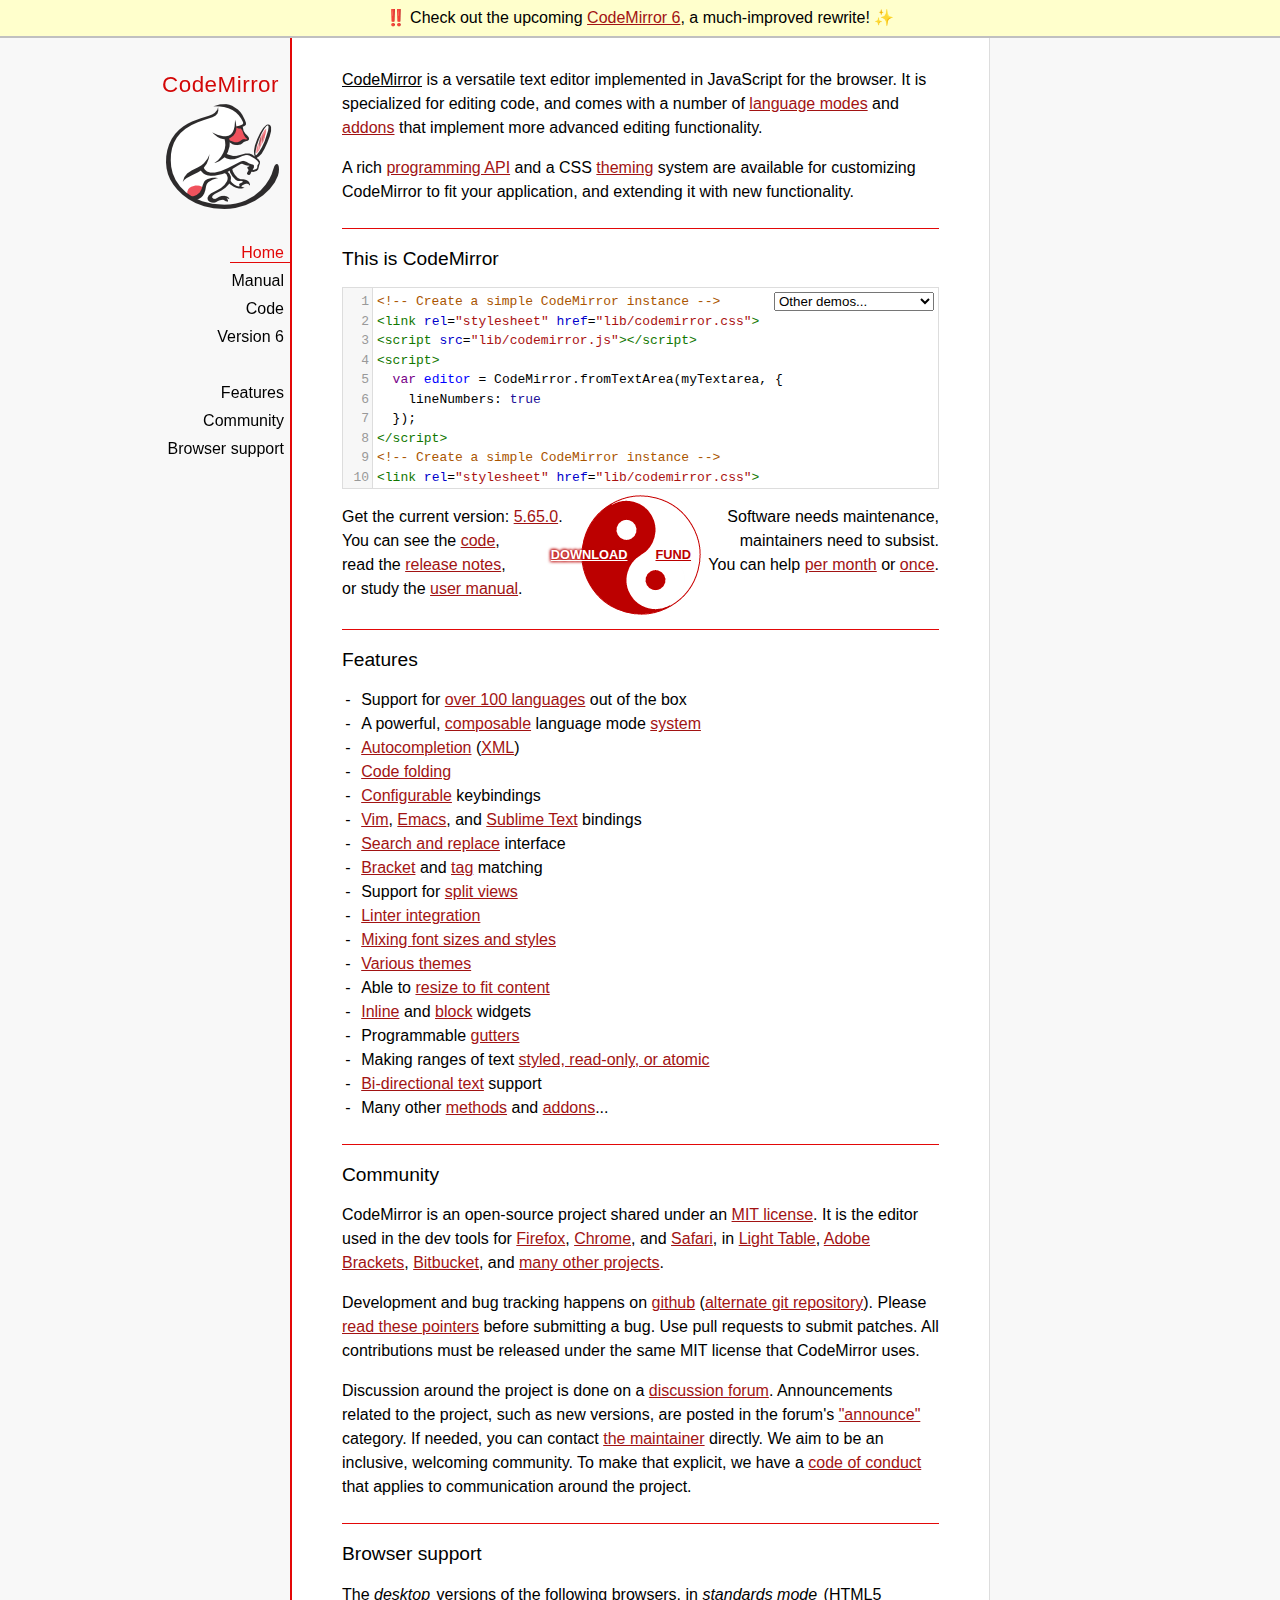
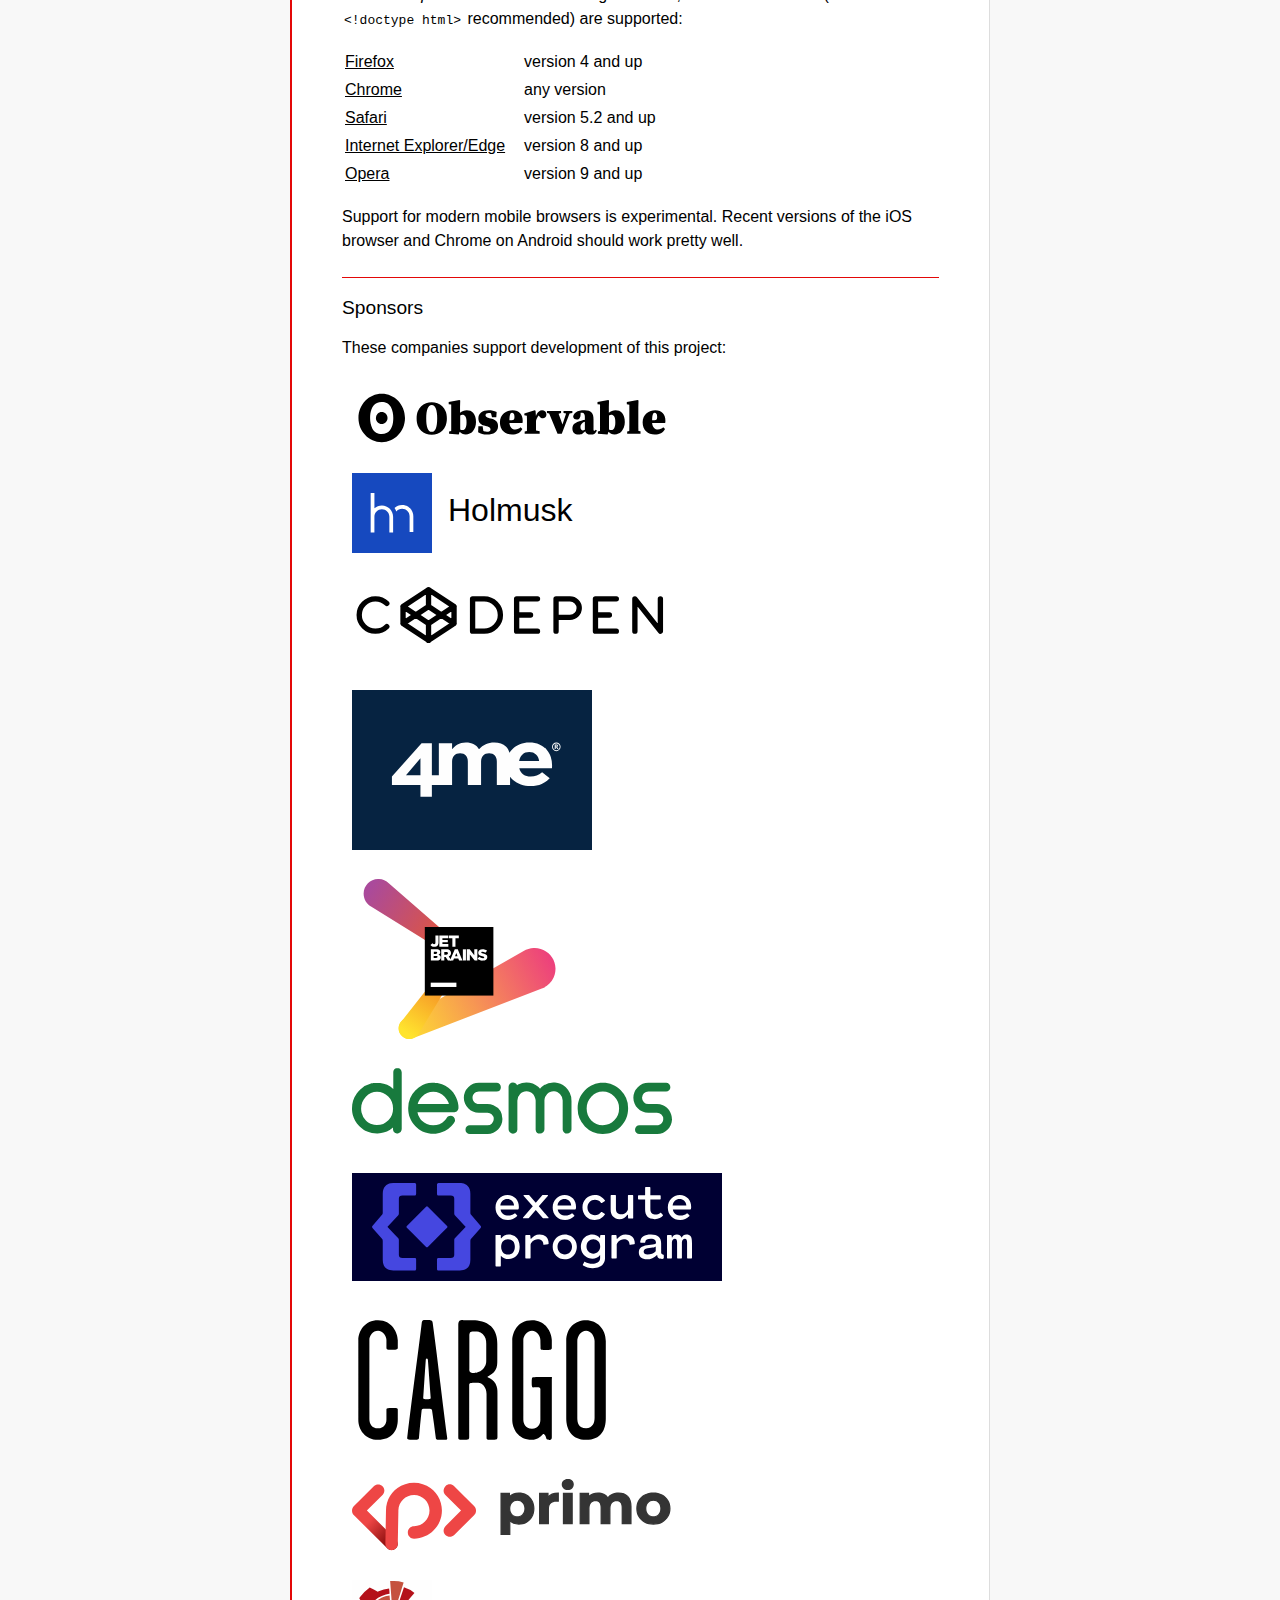
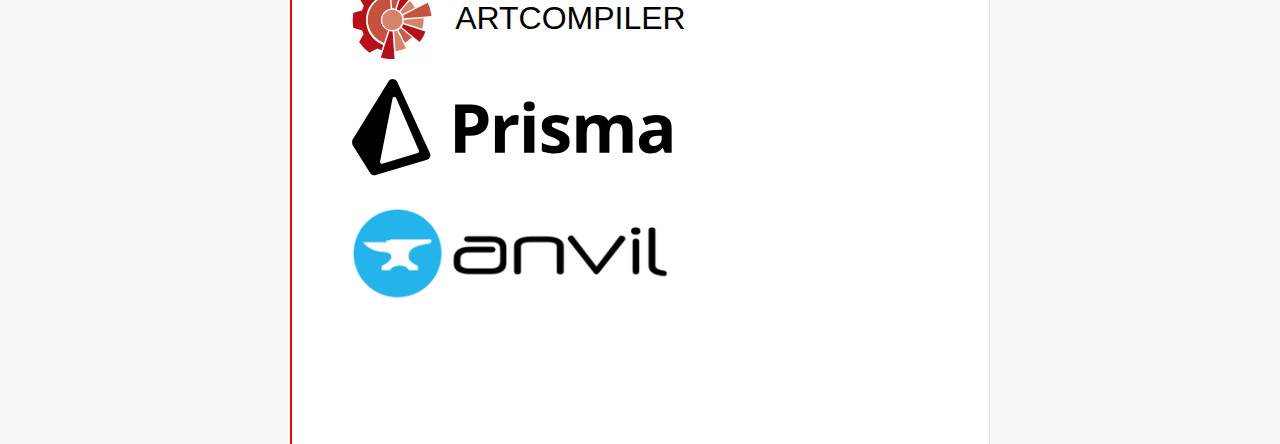
==== assets/codemirror/index.html @ 9cd4df56 "codemirro still trouble" ====
<!doctype html>

<title>CodeMirror</title>
<meta charset="utf-8"/>

<link rel=stylesheet href="lib/codemirror.css">
<link rel=stylesheet href="doc/docs.css">
<script src="lib/codemirror.js"></script>
<script src="mode/xml/xml.js"></script>
<script src="mode/javascript/javascript.js"></script>
<script src="mode/css/css.js"></script>
<script src="mode/htmlmixed/htmlmixed.js"></script>
<script src="addon/edit/matchbrackets.js"></script>

<script src="doc/activebookmark.js"></script>

<style>
  .CodeMirror { height: auto; border: 1px solid #ddd; }
  .CodeMirror-scroll { max-height: 200px; }
  .CodeMirror pre { padding-left: 7px; line-height: 1.25; }
  .banner { background: #ffc; padding: 6px; border-bottom: 2px solid silver; text-align: center }
</style>

<div class=banner>
  ‼️ Check out the upcoming <a href="https://codemirror.net/6/">CodeMirror 6</a>, a much-improved rewrite! ✨
</div>

<div id=nav>
  <a href="https://codemirror.net"><h1>CodeMirror</h1><img id=logo src="doc/logo.png"></a>

  <ul>
    <li><a class=active data-default="true" href="#description">Home</a>
    <li><a href="doc/manual.html">Manual</a>
    <li><a href="https://github.com/codemirror/codemirror">Code</a>
    <li><a href="https://codemirror.net/6/">Version 6</a>
  </ul>
  <ul>
    <li><a href="#features">Features</a>
    <li><a href="#community">Community</a>
    <li><a href="#browsersupport">Browser support</a>
  </ul>
</div>

<article>

<section id=description class=first>
  <p><strong>CodeMirror</strong> is a versatile text editor
  implemented in JavaScript for the browser. It is specialized for
  editing code, and comes with a number of <a href="mode/index.html">language modes</a> and <a href="doc/manual.html#addons">addons</a>
  that implement more advanced editing functionality.</p>

  <p>A rich <a href="doc/manual.html#api">programming API</a> and a
  CSS <a href="doc/manual.html#styling">theming</a> system are
  available for customizing CodeMirror to fit your application, and
  extending it with new functionality.</p>
</section>

<section id=demo>
  <h2>This is CodeMirror</h2>
  <form style="position: relative; margin-top: .5em;"><textarea id=demotext>
<!-- Create a simple CodeMirror instance -->
<link rel="stylesheet" href="lib/codemirror.css">
<script src="lib/codemirror.js"></script>
<script>
  var editor = CodeMirror.fromTextArea(myTextarea, {
    lineNumbers: true
  });
</script>
<!-- Create a simple CodeMirror instance -->
<link rel="stylesheet" href="lib/codemirror.css">
<script src="lib/codemirror.js"></script>
<script>
  var editor = CodeMirror.fromTextArea(myTextarea, {
    lineNumbers: true
  });
</script>
<!-- Create a simple CodeMirror instance -->
<link rel="stylesheet" href="lib/codemirror.css">
<script src="lib/codemirror.js"></script>
<script>
  var editor = CodeMirror.fromTextArea(myTextarea, {
    lineNumbers: true
  });
</script>
<!-- Create a simple CodeMirror instance -->
<link rel="stylesheet" href="lib/codemirror.css">
<script src="lib/codemirror.js"></script>
<script>
  var editor = CodeMirror.fromTextArea(myTextarea, {
    lineNumbers: true
  });
</script>
<!-- Create a simple CodeMirror instance -->
<link rel="stylesheet" href="lib/codemirror.css">
<script src="lib/codemirror.js"></script>
<script>
  var editor = CodeMirror.fromTextArea(myTextarea, {
    lineNumbers: true
  });
</script>
<!-- Create a simple CodeMirror instance -->
<link rel="stylesheet" href="lib/codemirror.css">
<script src="lib/codemirror.js"></script>
<script>
  var editor = CodeMirror.fromTextArea(myTextarea, {
    lineNumbers: true
  });
</script>
<!-- Create a simple CodeMirror instance -->
<link rel="stylesheet" href="lib/codemirror.css">
<script src="lib/codemirror.js"></script>
<script>
  var editor = CodeMirror.fromTextArea(myTextarea, {
    lineNumbers: true
  });
</script>
<!-- Create a simple CodeMirror instance -->
<link rel="stylesheet" href="lib/codemirror.css">
<script src="lib/codemirror.js"></script>
<script>
  var editor = CodeMirror.fromTextArea(myTextarea, {
    lineNumbers: true
  });
</script>
</textarea>
  <select id="demolist" onchange="document.location = this.options[this.selectedIndex].value;">
    <option value="#">Other demos...</option>
    <option value="demo/complete.html">Autocompletion</option>
    <option value="demo/folding.html">Code folding</option>
    <option value="demo/theme.html">Themes</option>
    <option value="mode/htmlmixed/index.html">Mixed language modes</option>
    <option value="demo/bidi.html">Bi-directional text</option>
    <option value="demo/variableheight.html">Variable font sizes</option>
    <option value="demo/search.html">Search interface</option>
    <option value="demo/vim.html">Vim bindings</option>
    <option value="demo/emacs.html">Emacs bindings</option>
    <option value="demo/sublime.html">Sublime Text bindings</option>
    <option value="demo/tern.html">Tern integration</option>
    <option value="demo/merge.html">Merge/diff interface</option>
    <option value="demo/fullscreen.html">Full-screen editor</option>
    <option value="demo/simplescrollbars.html">Custom scrollbars</option>
  </select></form>
  <script>
    var editor = CodeMirror.fromTextArea(document.getElementById("demotext"), {
      lineNumbers: true,
      mode: "text/html",
      matchBrackets: true
    });
  </script>

  <div class=actions>
    <div class=actionspicture>
      <img src="doc/yinyang.png" class=yinyang>
      <div class="actionlink download">
        <a href="https://codemirror.net/codemirror.zip">DOWNLOAD</a>
      </div>
      <div class="actionlink fund">
        <a href="https://marijnhaverbeke.nl/fund/">FUND</a>
      </div>
    </div>
    <div class=actionsleft>
      Get the current version: <a href="https://codemirror.net/codemirror.zip">5.65.0</a>.<br>
      You can see the <a href="https://github.com/codemirror/codemirror" title="GitHub repository">code</a>,<br>
      read the <a href="doc/releases.html">release notes</a>,<br>
      or study the <a href="doc/manual.html">user manual</a>.
    </div>
    <div class=actionsright>
      Software needs maintenance,<br>
      maintainers need to subsist.<br>
      You can help <a href="https://marijnhaverbeke.nl/fund/" title="Set up a monthly contribution">per month</a> or
      <a title="Donate with PayPal" href="https://www.paypal.me/marijnhaverbeke">once</a>.
    </div>
  </div>

</section>

<section id=features>
  <h2>Features</h2>
  <ul>
    <li>Support for <a href="mode/index.html">over 100 languages</a> out of the box
    <li>A powerful, <a href="mode/htmlmixed/index.html">composable</a> language mode <a href="doc/manual.html#modeapi">system</a>
    <li><a href="doc/manual.html#addon_show-hint">Autocompletion</a> (<a href="demo/xmlcomplete.html">XML</a>)
    <li><a href="doc/manual.html#addon_foldcode">Code folding</a>
    <li><a href="doc/manual.html#option_extraKeys">Configurable</a> keybindings
    <li><a href="demo/vim.html">Vim</a>, <a href="demo/emacs.html">Emacs</a>, and <a href="demo/sublime.html">Sublime Text</a> bindings
    <li><a href="doc/manual.html#addon_search">Search and replace</a> interface
    <li><a href="doc/manual.html#addon_matchbrackets">Bracket</a> and <a href="doc/manual.html#addon_matchtags">tag</a> matching
    <li>Support for <a href="demo/buffers.html">split views</a>
    <li><a href="doc/manual.html#addon_lint">Linter integration</a>
    <li><a href="demo/variableheight.html">Mixing font sizes and styles</a>
    <li><a href="demo/theme.html">Various themes</a>
    <li>Able to <a href="demo/resize.html">resize to fit content</a>
    <li><a href="doc/manual.html#mark_replacedWith">Inline</a> and <a href="doc/manual.html#addLineWidget">block</a> widgets
    <li>Programmable <a href="demo/marker.html">gutters</a>
    <li>Making ranges of text <a href="doc/manual.html#markText">styled, read-only, or atomic</a>
    <li><a href="demo/bidi.html">Bi-directional text</a> support
    <li>Many other <a href="doc/manual.html#api">methods</a> and <a href="doc/manual.html#addons">addons</a>...
  </ul>
</section>

<section id=community>
  <h2>Community</h2>

  <p>CodeMirror is an open-source project shared under
  an <a href="LICENSE">MIT license</a>. It is the editor used in the
  dev tools for
  <a href="https://hacks.mozilla.org/2013/11/firefox-developer-tools-episode-27-edit-as-html-codemirror-more/">Firefox</a>,
  <a href="https://developers.google.com/chrome-developer-tools/">Chrome</a>,
  and <a href="https://developer.apple.com/safari/tools/">Safari</a>, in <a href="http://www.lighttable.com/">Light
  Table</a>, <a href="http://brackets.io/">Adobe
  Brackets</a>, <a href="http://blog.bitbucket.org/2013/05/14/edit-your-code-in-the-cloud-with-bitbucket/">Bitbucket</a>,
  and <a href="doc/realworld.html">many other projects</a>.</p>

  <p>Development and bug tracking happens
  on <a href="https://github.com/codemirror/CodeMirror/">github</a>
  (<a href="http://marijnhaverbeke.nl/git/codemirror">alternate git
  repository</a>).
  Please <a href="https://codemirror.net/doc/reporting.html">read these
  pointers</a> before submitting a bug. Use pull requests to submit
  patches. All contributions must be released under the same MIT
  license that CodeMirror uses.</p>

  <p>Discussion around the project is done on
  a <a href="https://discuss.codemirror.net">discussion forum</a>.
  Announcements related to the project, such as new versions, are
  posted in the
  forum's <a href="https://discuss.codemirror.net/c/announce">"announce"</a>
  category. If needed, you can
  contact <a href="mailto:marijnh@gmail.com">the maintainer</a>
  directly. We aim to be an inclusive, welcoming community. To make
  that explicit, we have
  a <a href="http://contributor-covenant.org/version/1/1/0/">code of
  conduct</a> that applies to communication around the project.</p>
</section>

<section id=browsersupport>
  <h2>Browser support</h2>
  <p>The <em>desktop</em> versions of the following browsers,
  in <em>standards mode</em> (HTML5 <code>&lt;!doctype html></code>
  recommended) are supported:</p>
  <table style="margin-bottom: 1em">
    <tr><th>Firefox</th><td>version 4 and up</td></tr>
    <tr><th>Chrome</th><td>any version</td></tr>
    <tr><th>Safari</th><td>version 5.2 and up</td></tr>
    <tr><th style="padding-right: 1em;">Internet Explorer/Edge</th><td>version 8 and up</td></tr>
    <tr><th>Opera</th><td>version 9 and up</td></tr>
  </table>
  <p>Support for modern mobile browsers is experimental. Recent
  versions of the iOS browser and Chrome on Android should work
  pretty well.</p>
</section>

<section id=sponsors>
  <style>
    ul.sponsor-list { padding-left: 10px; font-size: 200%; }
    ul.sponsor-list a { color: black; text-decoration: none }
    ul.sponsor-list li { list-style: none; margin-bottom: 16px }
    ul.sponsor-list img { max-width: 80%; max-height: 160px; width: 320px }
    ul.sponsor-list img.captioned { vertical-align: middle; width: 80px; max-width: 40%; height: auto; margin-right: 16px }
  </style>

  <h2>Sponsors</h2>
  <p>These companies support development of this project:</p>
  <ul class=sponsor-list>
    <li><a href="http://observablehq.com/"><img alt="Observable" src='doc/logos/observable.svg' loading=lazy></a></li>
    <li><a href="https://holmusk.com"><img class=captioned alt="" src='doc/logos/holmusk.svg' loading=lazy>Holmusk</a></li>
    <li><a href="https://codepen.io/"><img style="margin: 16px 0" src='doc/logos/codepen.svg' loading=lazy alt="CodePen"></a></li>
    <li><a href="https://4me.com"><img style="width: auto" src='doc/logos/4me.svg' loading=lazy alt="4me"></a></li>
    <li><a href="https://www.jetbrains.com/"><img src="doc/logos/jetbrains.svg" loading=lazy alt="JetBrains"></a>
    <li><a href="https://www.desmos.com/"><img src='doc/logos/desmos.svg' loading=lazy alt=desmos></a></li>
    <li><a href="https://www.executeprogram.com"><img style="background: #003; margin: 10px 0; padding: 10px 30px 10px 20px" src='doc/logos/executeprogram.svg' loading=lazy alt="Execute Program"></a></li>
    <li><a href="https://cargo.site"><img alt=Cargo style="max-height: 120px" src='doc/logos/cargo.svg' loading=lazy></a></li>
    <li><a href="https://primo.af"><img alt=primo src='doc/logos/primo.svg' loading=lazy></a></li>
    <li><a href="https://www.artcompiler.com"><img class=captioned alt="" src='doc/logos/artcompiler.svg' loading=lazy> ARTCOMPILER</a></li>
    <li><a href="https://www.prisma.io"><img alt="Prisma" src='doc/logos/prisma.svg' loading=lazy></a>
    <li><a href="https://anvil.works/"><img alt="Anvil" src='doc/logos/anvil.png' loading=lazy></a>
  </ul>
</section>

</article>
---- assets/codemirror/lib/codemirror.css ----
/* BASICS */

.CodeMirror {
  /* Set height, width, borders, and global font properties here */
  font-family: monospace;
  height: 300px;
  color: black;
  direction: ltr;
}

/* PADDING */

.CodeMirror-lines {
  padding: 4px 0; /* Vertical padding around content */
}
.CodeMirror pre.CodeMirror-line,
.CodeMirror pre.CodeMirror-line-like {
  padding: 0 4px; /* Horizontal padding of content */
}

.CodeMirror-scrollbar-filler, .CodeMirror-gutter-filler {
  background-color: white; /* The little square between H and V scrollbars */
}

/* GUTTER */

.CodeMirror-gutters {
  border-right: 1px solid #ddd;
  background-color: #f7f7f7;
  white-space: nowrap;
}
.CodeMirror-linenumbers {}
.CodeMirror-linenumber {
  padding: 0 3px 0 5px;
  min-width: 20px;
  text-align: right;
  color: #999;
  white-space: nowrap;
}

.CodeMirror-guttermarker { color: black; }
.CodeMirror-guttermarker-subtle { color: #999; }

/* CURSOR */

.CodeMirror-cursor {
  border-left: 1px solid black;
  border-right: none;
  width: 0;
}
/* Shown when moving in bi-directional text */
.CodeMirror div.CodeMirror-secondarycursor {
  border-left: 1px solid silver;
}
.cm-fat-cursor .CodeMirror-cursor {
  width: auto;
  border: 0 !important;
  background: #7e7;
}
.cm-fat-cursor div.CodeMirror-cursors {
  z-index: 1;
}
.cm-fat-cursor .CodeMirror-line::selection,
.cm-fat-cursor .CodeMirror-line > span::selection, 
.cm-fat-cursor .CodeMirror-line > span > span::selection { background: transparent; }
.cm-fat-cursor .CodeMirror-line::-moz-selection,
.cm-fat-cursor .CodeMirror-line > span::-moz-selection,
.cm-fat-cursor .CodeMirror-line > span > span::-moz-selection { background: transparent; }
.cm-fat-cursor { caret-color: transparent; }
@-moz-keyframes blink {
  0% {}
  50% { background-color: transparent; }
  100% {}
}
@-webkit-keyframes blink {
  0% {}
  50% { background-color: transparent; }
  100% {}
}
@keyframes blink {
  0% {}
  50% { background-color: transparent; }
  100% {}
}

/* Can style cursor different in overwrite (non-insert) mode */
.CodeMirror-overwrite .CodeMirror-cursor {}

.cm-tab { display: inline-block; text-decoration: inherit; }

.CodeMirror-rulers {
  position: absolute;
  left: 0; right: 0; top: -50px; bottom: 0;
  overflow: hidden;
}
.CodeMirror-ruler {
  border-left: 1px solid #ccc;
  top: 0; bottom: 0;
  position: absolute;
}

/* DEFAULT THEME */

.cm-s-default .cm-header {color: blue;}
.cm-s-default .cm-quote {color: #090;}
.cm-negative {color: #d44;}
.cm-positive {color: #292;}
.cm-header, .cm-strong {font-weight: bold;}
.cm-em {font-style: italic;}
.cm-link {text-decoration: underline;}
.cm-strikethrough {text-decoration: line-through;}

.cm-s-default .cm-keyword {color: #708;}
.cm-s-default .cm-atom {color: #219;}
.cm-s-default .cm-number {color: #164;}
.cm-s-default .cm-def {color: #00f;}
.cm-s-default .cm-variable,
.cm-s-default .cm-punctuation,
.cm-s-default .cm-property,
.cm-s-default .cm-operator {}
.cm-s-default .cm-variable-2 {color: #05a;}
.cm-s-default .cm-variable-3, .cm-s-default .cm-type {color: #085;}
.cm-s-default .cm-comment {color: #a50;}
.cm-s-default .cm-string {color: #a11;}
.cm-s-default .cm-string-2 {color: #f50;}
.cm-s-default .cm-meta {color: #555;}
.cm-s-default .cm-qualifier {color: #555;}
.cm-s-default .cm-builtin {color: #30a;}
.cm-s-default .cm-bracket {color: #997;}
.cm-s-default .cm-tag {color: #170;}
.cm-s-default .cm-attribute {color: #00c;}
.cm-s-default .cm-hr {color: #999;}
.cm-s-default .cm-link {color: #00c;}

.cm-s-default .cm-error {color: #f00;}
.cm-invalidchar {color: #f00;}

.CodeMirror-composing { border-bottom: 2px solid; }

/* Default styles for common addons */

div.CodeMirror span.CodeMirror-matchingbracket {color: #0b0;}
div.CodeMirror span.CodeMirror-nonmatchingbracket {color: #a22;}
.CodeMirror-matchingtag { background: rgba(255, 150, 0, .3); }
.CodeMirror-activeline-background {background: #e8f2ff;}

/* STOP */

/* The rest of this file contains styles related to the mechanics of
   the editor. You probably shouldn't touch them. */

.CodeMirror {
  position: relative;
  overflow: hidden;
  background: white;
}

.CodeMirror-scroll {
  overflow: scroll !important; /* Things will break if this is overridden */
  /* 50px is the magic margin used to hide the element's real scrollbars */
  /* See overflow: hidden in .CodeMirror */
  margin-bottom: -50px; margin-right: -50px;
  padding-bottom: 50px;
  height: 100%;
  outline: none; /* Prevent dragging from highlighting the element */
  position: relative;
}
.CodeMirror-sizer {
  position: relative;
  border-right: 50px solid transparent;
}

/* The fake, visible scrollbars. Used to force redraw during scrolling
   before actual scrolling happens, thus preventing shaking and
   flickering artifacts. */
.CodeMirror-vscrollbar, .CodeMirror-hscrollbar, .CodeMirror-scrollbar-filler, .CodeMirror-gutter-filler {
  position: absolute;
  z-index: 6;
  display: none;
  outline: none;
}
.CodeMirror-vscrollbar {
  right: 0; top: 0;
  overflow-x: hidden;
  overflow-y: scroll;
}
.CodeMirror-hscrollbar {
  bottom: 0; left: 0;
  overflow-y: hidden;
  overflow-x: scroll;
}
.CodeMirror-scrollbar-filler {
  right: 0; bottom: 0;
}
.CodeMirror-gutter-filler {
  left: 0; bottom: 0;
}

.CodeMirror-gutters {
  position: absolute; left: 0; top: 0;
  min-height: 100%;
  z-index: 3;
}
.CodeMirror-gutter {
  white-space: normal;
  height: 100%;
  display: inline-block;
  vertical-align: top;
  margin-bottom: -50px;
}
.CodeMirror-gutter-wrapper {
  position: absolute;
  z-index: 4;
  background: none !important;
  border: none !important;
}
.CodeMirror-gutter-background {
  position: absolute;
  top: 0; bottom: 0;
  z-index: 4;
}
.CodeMirror-gutter-elt {
  position: absolute;
  cursor: default;
  z-index: 4;
}
.CodeMirror-gutter-wrapper ::selection { background-color: transparent }
.CodeMirror-gutter-wrapper ::-moz-selection { background-color: transparent }

.CodeMirror-lines {
  cursor: text;
  min-height: 1px; /* prevents collapsing before first draw */
}
.CodeMirror pre.CodeMirror-line,
.CodeMirror pre.CodeMirror-line-like {
  /* Reset some styles that the rest of the page might have set */
  -moz-border-radius: 0; -webkit-border-radius: 0; border-radius: 0;
  border-width: 0;
  background: transparent;
  font-family: inherit;
  font-size: inherit;
  margin: 0;
  white-space: pre;
  word-wrap: normal;
  line-height: inherit;
  color: inherit;
  z-index: 2;
  position: relative;
  overflow: visible;
  -webkit-tap-highlight-color: transparent;
  -webkit-font-variant-ligatures: contextual;
  font-variant-ligatures: contextual;
}
.CodeMirror-wrap pre.CodeMirror-line,
.CodeMirror-wrap pre.CodeMirror-line-like {
  word-wrap: break-word;
  white-space: pre-wrap;
  word-break: normal;
}

.CodeMirror-linebackground {
  position: absolute;
  left: 0; right: 0; top: 0; bottom: 0;
  z-index: 0;
}

.CodeMirror-linewidget {
  position: relative;
  z-index: 2;
  padding: 0.1px; /* Force widget margins to stay inside of the container */
}

.CodeMirror-widget {}

.CodeMirror-rtl pre { direction: rtl; }

.CodeMirror-code {
  outline: none;
}

/* Force content-box sizing for the elements where we expect it */
.CodeMirror-scroll,
.CodeMirror-sizer,
.CodeMirror-gutter,
.CodeMirror-gutters,
.CodeMirror-linenumber {
  -moz-box-sizing: content-box;
  box-sizing: content-box;
}

.CodeMirror-measure {
  position: absolute;
  width: 100%;
  height: 0;
  overflow: hidden;
  visibility: hidden;
}

.CodeMirror-cursor {
  position: absolute;
  pointer-events: none;
}
.CodeMirror-measure pre { position: static; }

div.CodeMirror-cursors {
  visibility: hidden;
  position: relative;
  z-index: 3;
}
div.CodeMirror-dragcursors {
  visibility: visible;
}

.CodeMirror-focused div.CodeMirror-cursors {
  visibility: visible;
}

.CodeMirror-selected { background: #d9d9d9; }
.CodeMirror-focused .CodeMirror-selected { background: #d7d4f0; }
.CodeMirror-crosshair { cursor: crosshair; }
.CodeMirror-line::selection, .CodeMirror-line > span::selection, .CodeMirror-line > span > span::selection { background: #d7d4f0; }
.CodeMirror-line::-moz-selection, .CodeMirror-line > span::-moz-selection, .CodeMirror-line > span > span::-moz-selection { background: #d7d4f0; }

.cm-searching {
  background-color: #ffa;
  background-color: rgba(255, 255, 0, .4);
}

/* Used to force a border model for a node */
.cm-force-border { padding-right: .1px; }

@media print {
  /* Hide the cursor when printing */
  .CodeMirror div.CodeMirror-cursors {
    visibility: hidden;
  }
}

/* See issue #2901 */
.cm-tab-wrap-hack:after { content: ''; }

/* Help users use markselection to safely style text background */
span.CodeMirror-selectedtext { background: none; }
---- assets/codemirror/doc/docs.css ----
@font-face {
  font-family: 'Source Sans Pro';
  font-style: normal;
  font-weight: 400;
  src: local('Source Sans Pro'), local('SourceSansPro-Regular'), url(//themes.googleusercontent.com/static/fonts/sourcesanspro/v5/ODelI1aHBYDBqgeIAH2zlBM0YzuT7MdOe03otPbuUS0.woff) format('woff');
}

body, html { margin: 0; padding: 0; height: 100%; }
section, article { display: block; padding: 0; }

body {
  background: #f8f8f8;
  font-family: 'Source Sans Pro', Helvetica, Arial, sans-serif;
  line-height: 1.5;
}

p { margin-top: 0; }

h2, h3, h1 {
  font-weight: normal;
  margin-bottom: .7em;
}
h1 { font-size: 140%; }
h2 { font-size: 120%; }
h3 { font-size: 110%; }
article > h2:first-child, section:first-child > h2 { margin-top: 0; }

#nav h1 {
  margin-right: 12px;
  margin-top: 0;
  margin-bottom: 2px;
  color: #d30707;
  letter-spacing: .5px;
}

a, a:visited, a:link, .quasilink {
  color: #A21313;
}

em {
  padding-right: 2px;
}

.quasilink {
  cursor: pointer;
}

article {
  max-width: 700px;
  margin: 0 0 0 160px;
  border-left: 2px solid #E30808;
  border-right: 1px solid #ddd;
  padding: 30px 50px 100px 50px;
  background: white;
  z-index: 2;
  position: relative;
  min-height: 100%;
  box-sizing: border-box;
  -moz-box-sizing: border-box;
}

#nav {
  position: fixed;
  padding-top: 30px;
  max-height: 100%;
  box-sizing: -moz-border-box;
  box-sizing: border-box;
  overflow-y: auto;
  left: 0; right: none;
  width: 160px;
  text-align: right;
  z-index: 1;
}

@media screen and (min-width: 1000px) {
  article {
    margin: 0 auto;
  }
  #nav {
    right: 50%;
    width: auto;
    border-right: 349px solid transparent;
  }
}

#nav ul {
  display: block;
  margin: 0; padding: 0;
  margin-bottom: 32px;
}

#nav a {
  text-decoration: none;
}

#nav li {
  display: block;
  margin-bottom: 4px;
}

#nav li ul {
  font-size: 80%;
  margin-bottom: 0;
  display: none;
}

#nav li.active ul {
  display: block;
}

#nav li li a {
  padding-right: 20px;
  display: inline-block;
}

#nav ul a {
  color: black;
  padding: 0 7px 1px 11px;
}

#nav ul a.active, #nav ul a:hover {
  border-bottom: 1px solid #E30808;
  margin-bottom: -1px;
  color: #E30808;
}

#logo {
  border: 0;
  margin-right: 12px;
  margin-bottom: 25px;
}

section {
  border-top: 1px solid #E30808;
  margin: 1.5em 0;
}

section.first {
  border: none;
  margin-top: 0;
}

#demo {
  position: relative;
}

#demolist {
  position: absolute;
  right: 5px;
  top: 5px;
  z-index: 25;
}

.yinyang {
  position: absolute;
  top: -10px;
  left: 0; right: 0;
  margin: auto;
  display: block;
  height: 120px;
}

.actions {
  margin: 1em 0 0;
  min-height: 100px;
  position: relative;
}

.actionspicture {
  pointer-events: none;
  position: absolute;
  height: 100px;
  top: 0; left: 0; right: 0;
}

.actionlink {
  pointer-events: auto;
  font-family: arial;
  font-size: 80%;
  font-weight: bold;
  position: absolute;
  top: 0; bottom: 0;
  line-height: 1;
  height: 1em;
  margin: auto;
}

.actionlink.download {
  color: white;
  right: 50%;
  margin-right: 13px;
  text-shadow: -1px 1px 3px #b00, -1px -1px 3px #b00, 1px 0px 3px #b00;
}

.actionlink.fund {
  color: #b00;
  left: 50%;
  margin-left: 15px;
}

.actionlink:hover {
  text-decoration: underline;
}

.actionlink a {
  color: inherit;
}

.actionsleft {
  float: left;
}

.actionsright {
  float: right;
  text-align: right;
}

@media screen and (max-width: 800px) {
  .actions {
    padding-top: 120px;
  }
  .actionsleft, .actionsright {
    float: none;
    text-align: left;
    margin-bottom: 1em;
  }
}

th {
  text-decoration: underline;
  font-weight: normal;
  text-align: left;
}

#features ul {
  list-style: none;
  margin: 0 0 1em;
  padding: 0 0 0 1.2em;
}

#features li:before {
  content: "-";
  width: 1em;
  display: inline-block;
  padding: 0;
  margin: 0;
  margin-left: -1em;
}

.rel {
  margin-bottom: 0;
}
.rel-note {
  margin-top: 0;
  color: #555;
}

pre {
  padding-left: 15px;
  border-left: 2px solid #ddd;
}

code {
  padding: 0 2px;
}

strong {
  text-decoration: underline;
  font-weight: normal;
}

.field {
  border: 1px solid #A21313;
}
---- assets/codemirror/lib/codemirror.css ----
/* BASICS */

.CodeMirror {
  /* Set height, width, borders, and global font properties here */
  font-family: monospace;
  height: 300px;
  color: black;
  direction: ltr;
}

/* PADDING */

.CodeMirror-lines {
  padding: 4px 0; /* Vertical padding around content */
}
.CodeMirror pre.CodeMirror-line,
.CodeMirror pre.CodeMirror-line-like {
  padding: 0 4px; /* Horizontal padding of content */
}

.CodeMirror-scrollbar-filler, .CodeMirror-gutter-filler {
  background-color: white; /* The little square between H and V scrollbars */
}

/* GUTTER */

.CodeMirror-gutters {
  border-right: 1px solid #ddd;
  background-color: #f7f7f7;
  white-space: nowrap;
}
.CodeMirror-linenumbers {}
.CodeMirror-linenumber {
  padding: 0 3px 0 5px;
  min-width: 20px;
  text-align: right;
  color: #999;
  white-space: nowrap;
}

.CodeMirror-guttermarker { color: black; }
.CodeMirror-guttermarker-subtle { color: #999; }

/* CURSOR */

.CodeMirror-cursor {
  border-left: 1px solid black;
  border-right: none;
  width: 0;
}
/* Shown when moving in bi-directional text */
.CodeMirror div.CodeMirror-secondarycursor {
  border-left: 1px solid silver;
}
.cm-fat-cursor .CodeMirror-cursor {
  width: auto;
  border: 0 !important;
  background: #7e7;
}
.cm-fat-cursor div.CodeMirror-cursors {
  z-index: 1;
}
.cm-fat-cursor .CodeMirror-line::selection,
.cm-fat-cursor .CodeMirror-line > span::selection, 
.cm-fat-cursor .CodeMirror-line > span > span::selection { background: transparent; }
.cm-fat-cursor .CodeMirror-line::-moz-selection,
.cm-fat-cursor .CodeMirror-line > span::-moz-selection,
.cm-fat-cursor .CodeMirror-line > span > span::-moz-selection { background: transparent; }
.cm-fat-cursor { caret-color: transparent; }
@-moz-keyframes blink {
  0% {}
  50% { background-color: transparent; }
  100% {}
}
@-webkit-keyframes blink {
  0% {}
  50% { background-color: transparent; }
  100% {}
}
@keyframes blink {
  0% {}
  50% { background-color: transparent; }
  100% {}
}

/* Can style cursor different in overwrite (non-insert) mode */
.CodeMirror-overwrite .CodeMirror-cursor {}

.cm-tab { display: inline-block; text-decoration: inherit; }

.CodeMirror-rulers {
  position: absolute;
  left: 0; right: 0; top: -50px; bottom: 0;
  overflow: hidden;
}
.CodeMirror-ruler {
  border-left: 1px solid #ccc;
  top: 0; bottom: 0;
  position: absolute;
}

/* DEFAULT THEME */

.cm-s-default .cm-header {color: blue;}
.cm-s-default .cm-quote {color: #090;}
.cm-negative {color: #d44;}
.cm-positive {color: #292;}
.cm-header, .cm-strong {font-weight: bold;}
.cm-em {font-style: italic;}
.cm-link {text-decoration: underline;}
.cm-strikethrough {text-decoration: line-through;}

.cm-s-default .cm-keyword {color: #708;}
.cm-s-default .cm-atom {color: #219;}
.cm-s-default .cm-number {color: #164;}
.cm-s-default .cm-def {color: #00f;}
.cm-s-default .cm-variable,
.cm-s-default .cm-punctuation,
.cm-s-default .cm-property,
.cm-s-default .cm-operator {}
.cm-s-default .cm-variable-2 {color: #05a;}
.cm-s-default .cm-variable-3, .cm-s-default .cm-type {color: #085;}
.cm-s-default .cm-comment {color: #a50;}
.cm-s-default .cm-string {color: #a11;}
.cm-s-default .cm-string-2 {color: #f50;}
.cm-s-default .cm-meta {color: #555;}
.cm-s-default .cm-qualifier {color: #555;}
.cm-s-default .cm-builtin {color: #30a;}
.cm-s-default .cm-bracket {color: #997;}
.cm-s-default .cm-tag {color: #170;}
.cm-s-default .cm-attribute {color: #00c;}
.cm-s-default .cm-hr {color: #999;}
.cm-s-default .cm-link {color: #00c;}

.cm-s-default .cm-error {color: #f00;}
.cm-invalidchar {color: #f00;}

.CodeMirror-composing { border-bottom: 2px solid; }

/* Default styles for common addons */

div.CodeMirror span.CodeMirror-matchingbracket {color: #0b0;}
div.CodeMirror span.CodeMirror-nonmatchingbracket {color: #a22;}
.CodeMirror-matchingtag { background: rgba(255, 150, 0, .3); }
.CodeMirror-activeline-background {background: #e8f2ff;}

/* STOP */

/* The rest of this file contains styles related to the mechanics of
   the editor. You probably shouldn't touch them. */

.CodeMirror {
  position: relative;
  overflow: hidden;
  background: white;
}

.CodeMirror-scroll {
  overflow: scroll !important; /* Things will break if this is overridden */
  /* 50px is the magic margin used to hide the element's real scrollbars */
  /* See overflow: hidden in .CodeMirror */
  margin-bottom: -50px; margin-right: -50px;
  padding-bottom: 50px;
  height: 100%;
  outline: none; /* Prevent dragging from highlighting the element */
  position: relative;
}
.CodeMirror-sizer {
  position: relative;
  border-right: 50px solid transparent;
}

/* The fake, visible scrollbars. Used to force redraw during scrolling
   before actual scrolling happens, thus preventing shaking and
   flickering artifacts. */
.CodeMirror-vscrollbar, .CodeMirror-hscrollbar, .CodeMirror-scrollbar-filler, .CodeMirror-gutter-filler {
  position: absolute;
  z-index: 6;
  display: none;
  outline: none;
}
.CodeMirror-vscrollbar {
  right: 0; top: 0;
  overflow-x: hidden;
  overflow-y: scroll;
}
.CodeMirror-hscrollbar {
  bottom: 0; left: 0;
  overflow-y: hidden;
  overflow-x: scroll;
}
.CodeMirror-scrollbar-filler {
  right: 0; bottom: 0;
}
.CodeMirror-gutter-filler {
  left: 0; bottom: 0;
}

.CodeMirror-gutters {
  position: absolute; left: 0; top: 0;
  min-height: 100%;
  z-index: 3;
}
.CodeMirror-gutter {
  white-space: normal;
  height: 100%;
  display: inline-block;
  vertical-align: top;
  margin-bottom: -50px;
}
.CodeMirror-gutter-wrapper {
  position: absolute;
  z-index: 4;
  background: none !important;
  border: none !important;
}
.CodeMirror-gutter-background {
  position: absolute;
  top: 0; bottom: 0;
  z-index: 4;
}
.CodeMirror-gutter-elt {
  position: absolute;
  cursor: default;
  z-index: 4;
}
.CodeMirror-gutter-wrapper ::selection { background-color: transparent }
.CodeMirror-gutter-wrapper ::-moz-selection { background-color: transparent }

.CodeMirror-lines {
  cursor: text;
  min-height: 1px; /* prevents collapsing before first draw */
}
.CodeMirror pre.CodeMirror-line,
.CodeMirror pre.CodeMirror-line-like {
  /* Reset some styles that the rest of the page might have set */
  -moz-border-radius: 0; -webkit-border-radius: 0; border-radius: 0;
  border-width: 0;
  background: transparent;
  font-family: inherit;
  font-size: inherit;
  margin: 0;
  white-space: pre;
  word-wrap: normal;
  line-height: inherit;
  color: inherit;
  z-index: 2;
  position: relative;
  overflow: visible;
  -webkit-tap-highlight-color: transparent;
  -webkit-font-variant-ligatures: contextual;
  font-variant-ligatures: contextual;
}
.CodeMirror-wrap pre.CodeMirror-line,
.CodeMirror-wrap pre.CodeMirror-line-like {
  word-wrap: break-word;
  white-space: pre-wrap;
  word-break: normal;
}

.CodeMirror-linebackground {
  position: absolute;
  left: 0; right: 0; top: 0; bottom: 0;
  z-index: 0;
}

.CodeMirror-linewidget {
  position: relative;
  z-index: 2;
  padding: 0.1px; /* Force widget margins to stay inside of the container */
}

.CodeMirror-widget {}

.CodeMirror-rtl pre { direction: rtl; }

.CodeMirror-code {
  outline: none;
}

/* Force content-box sizing for the elements where we expect it */
.CodeMirror-scroll,
.CodeMirror-sizer,
.CodeMirror-gutter,
.CodeMirror-gutters,
.CodeMirror-linenumber {
  -moz-box-sizing: content-box;
  box-sizing: content-box;
}

.CodeMirror-measure {
  position: absolute;
  width: 100%;
  height: 0;
  overflow: hidden;
  visibility: hidden;
}

.CodeMirror-cursor {
  position: absolute;
  pointer-events: none;
}
.CodeMirror-measure pre { position: static; }

div.CodeMirror-cursors {
  visibility: hidden;
  position: relative;
  z-index: 3;
}
div.CodeMirror-dragcursors {
  visibility: visible;
}

.CodeMirror-focused div.CodeMirror-cursors {
  visibility: visible;
}

.CodeMirror-selected { background: #d9d9d9; }
.CodeMirror-focused .CodeMirror-selected { background: #d7d4f0; }
.CodeMirror-crosshair { cursor: crosshair; }
.CodeMirror-line::selection, .CodeMirror-line > span::selection, .CodeMirror-line > span > span::selection { background: #d7d4f0; }
.CodeMirror-line::-moz-selection, .CodeMirror-line > span::-moz-selection, .CodeMirror-line > span > span::-moz-selection { background: #d7d4f0; }

.cm-searching {
  background-color: #ffa;
  background-color: rgba(255, 255, 0, .4);
}

/* Used to force a border model for a node */
.cm-force-border { padding-right: .1px; }

@media print {
  /* Hide the cursor when printing */
  .CodeMirror div.CodeMirror-cursors {
    visibility: hidden;
  }
}

/* See issue #2901 */
.cm-tab-wrap-hack:after { content: ''; }

/* Help users use markselection to safely style text background */
span.CodeMirror-selectedtext { background: none; }
---- assets/codemirror/lib/codemirror.css ----
/* BASICS */

.CodeMirror {
  /* Set height, width, borders, and global font properties here */
  font-family: monospace;
  height: 300px;
  color: black;
  direction: ltr;
}

/* PADDING */

.CodeMirror-lines {
  padding: 4px 0; /* Vertical padding around content */
}
.CodeMirror pre.CodeMirror-line,
.CodeMirror pre.CodeMirror-line-like {
  padding: 0 4px; /* Horizontal padding of content */
}

.CodeMirror-scrollbar-filler, .CodeMirror-gutter-filler {
  background-color: white; /* The little square between H and V scrollbars */
}

/* GUTTER */

.CodeMirror-gutters {
  border-right: 1px solid #ddd;
  background-color: #f7f7f7;
  white-space: nowrap;
}
.CodeMirror-linenumbers {}
.CodeMirror-linenumber {
  padding: 0 3px 0 5px;
  min-width: 20px;
  text-align: right;
  color: #999;
  white-space: nowrap;
}

.CodeMirror-guttermarker { color: black; }
.CodeMirror-guttermarker-subtle { color: #999; }

/* CURSOR */

.CodeMirror-cursor {
  border-left: 1px solid black;
  border-right: none;
  width: 0;
}
/* Shown when moving in bi-directional text */
.CodeMirror div.CodeMirror-secondarycursor {
  border-left: 1px solid silver;
}
.cm-fat-cursor .CodeMirror-cursor {
  width: auto;
  border: 0 !important;
  background: #7e7;
}
.cm-fat-cursor div.CodeMirror-cursors {
  z-index: 1;
}
.cm-fat-cursor .CodeMirror-line::selection,
.cm-fat-cursor .CodeMirror-line > span::selection, 
.cm-fat-cursor .CodeMirror-line > span > span::selection { background: transparent; }
.cm-fat-cursor .CodeMirror-line::-moz-selection,
.cm-fat-cursor .CodeMirror-line > span::-moz-selection,
.cm-fat-cursor .CodeMirror-line > span > span::-moz-selection { background: transparent; }
.cm-fat-cursor { caret-color: transparent; }
@-moz-keyframes blink {
  0% {}
  50% { background-color: transparent; }
  100% {}
}
@-webkit-keyframes blink {
  0% {}
  50% { background-color: transparent; }
  100% {}
}
@keyframes blink {
  0% {}
  50% { background-color: transparent; }
  100% {}
}

/* Can style cursor different in overwrite (non-insert) mode */
.CodeMirror-overwrite .CodeMirror-cursor {}

.cm-tab { display: inline-block; text-decoration: inherit; }

.CodeMirror-rulers {
  position: absolute;
  left: 0; right: 0; top: -50px; bottom: 0;
  overflow: hidden;
}
.CodeMirror-ruler {
  border-left: 1px solid #ccc;
  top: 0; bottom: 0;
  position: absolute;
}

/* DEFAULT THEME */

.cm-s-default .cm-header {color: blue;}
.cm-s-default .cm-quote {color: #090;}
.cm-negative {color: #d44;}
.cm-positive {color: #292;}
.cm-header, .cm-strong {font-weight: bold;}
.cm-em {font-style: italic;}
.cm-link {text-decoration: underline;}
.cm-strikethrough {text-decoration: line-through;}

.cm-s-default .cm-keyword {color: #708;}
.cm-s-default .cm-atom {color: #219;}
.cm-s-default .cm-number {color: #164;}
.cm-s-default .cm-def {color: #00f;}
.cm-s-default .cm-variable,
.cm-s-default .cm-punctuation,
.cm-s-default .cm-property,
.cm-s-default .cm-operator {}
.cm-s-default .cm-variable-2 {color: #05a;}
.cm-s-default .cm-variable-3, .cm-s-default .cm-type {color: #085;}
.cm-s-default .cm-comment {color: #a50;}
.cm-s-default .cm-string {color: #a11;}
.cm-s-default .cm-string-2 {color: #f50;}
.cm-s-default .cm-meta {color: #555;}
.cm-s-default .cm-qualifier {color: #555;}
.cm-s-default .cm-builtin {color: #30a;}
.cm-s-default .cm-bracket {color: #997;}
.cm-s-default .cm-tag {color: #170;}
.cm-s-default .cm-attribute {color: #00c;}
.cm-s-default .cm-hr {color: #999;}
.cm-s-default .cm-link {color: #00c;}

.cm-s-default .cm-error {color: #f00;}
.cm-invalidchar {color: #f00;}

.CodeMirror-composing { border-bottom: 2px solid; }

/* Default styles for common addons */

div.CodeMirror span.CodeMirror-matchingbracket {color: #0b0;}
div.CodeMirror span.CodeMirror-nonmatchingbracket {color: #a22;}
.CodeMirror-matchingtag { background: rgba(255, 150, 0, .3); }
.CodeMirror-activeline-background {background: #e8f2ff;}

/* STOP */

/* The rest of this file contains styles related to the mechanics of
   the editor. You probably shouldn't touch them. */

.CodeMirror {
  position: relative;
  overflow: hidden;
  background: white;
}

.CodeMirror-scroll {
  overflow: scroll !important; /* Things will break if this is overridden */
  /* 50px is the magic margin used to hide the element's real scrollbars */
  /* See overflow: hidden in .CodeMirror */
  margin-bottom: -50px; margin-right: -50px;
  padding-bottom: 50px;
  height: 100%;
  outline: none; /* Prevent dragging from highlighting the element */
  position: relative;
}
.CodeMirror-sizer {
  position: relative;
  border-right: 50px solid transparent;
}

/* The fake, visible scrollbars. Used to force redraw during scrolling
   before actual scrolling happens, thus preventing shaking and
   flickering artifacts. */
.CodeMirror-vscrollbar, .CodeMirror-hscrollbar, .CodeMirror-scrollbar-filler, .CodeMirror-gutter-filler {
  position: absolute;
  z-index: 6;
  display: none;
  outline: none;
}
.CodeMirror-vscrollbar {
  right: 0; top: 0;
  overflow-x: hidden;
  overflow-y: scroll;
}
.CodeMirror-hscrollbar {
  bottom: 0; left: 0;
  overflow-y: hidden;
  overflow-x: scroll;
}
.CodeMirror-scrollbar-filler {
  right: 0; bottom: 0;
}
.CodeMirror-gutter-filler {
  left: 0; bottom: 0;
}

.CodeMirror-gutters {
  position: absolute; left: 0; top: 0;
  min-height: 100%;
  z-index: 3;
}
.CodeMirror-gutter {
  white-space: normal;
  height: 100%;
  display: inline-block;
  vertical-align: top;
  margin-bottom: -50px;
}
.CodeMirror-gutter-wrapper {
  position: absolute;
  z-index: 4;
  background: none !important;
  border: none !important;
}
.CodeMirror-gutter-background {
  position: absolute;
  top: 0; bottom: 0;
  z-index: 4;
}
.CodeMirror-gutter-elt {
  position: absolute;
  cursor: default;
  z-index: 4;
}
.CodeMirror-gutter-wrapper ::selection { background-color: transparent }
.CodeMirror-gutter-wrapper ::-moz-selection { background-color: transparent }

.CodeMirror-lines {
  cursor: text;
  min-height: 1px; /* prevents collapsing before first draw */
}
.CodeMirror pre.CodeMirror-line,
.CodeMirror pre.CodeMirror-line-like {
  /* Reset some styles that the rest of the page might have set */
  -moz-border-radius: 0; -webkit-border-radius: 0; border-radius: 0;
  border-width: 0;
  background: transparent;
  font-family: inherit;
  font-size: inherit;
  margin: 0;
  white-space: pre;
  word-wrap: normal;
  line-height: inherit;
  color: inherit;
  z-index: 2;
  position: relative;
  overflow: visible;
  -webkit-tap-highlight-color: transparent;
  -webkit-font-variant-ligatures: contextual;
  font-variant-ligatures: contextual;
}
.CodeMirror-wrap pre.CodeMirror-line,
.CodeMirror-wrap pre.CodeMirror-line-like {
  word-wrap: break-word;
  white-space: pre-wrap;
  word-break: normal;
}

.CodeMirror-linebackground {
  position: absolute;
  left: 0; right: 0; top: 0; bottom: 0;
  z-index: 0;
}

.CodeMirror-linewidget {
  position: relative;
  z-index: 2;
  padding: 0.1px; /* Force widget margins to stay inside of the container */
}

.CodeMirror-widget {}

.CodeMirror-rtl pre { direction: rtl; }

.CodeMirror-code {
  outline: none;
}

/* Force content-box sizing for the elements where we expect it */
.CodeMirror-scroll,
.CodeMirror-sizer,
.CodeMirror-gutter,
.CodeMirror-gutters,
.CodeMirror-linenumber {
  -moz-box-sizing: content-box;
  box-sizing: content-box;
}

.CodeMirror-measure {
  position: absolute;
  width: 100%;
  height: 0;
  overflow: hidden;
  visibility: hidden;
}

.CodeMirror-cursor {
  position: absolute;
  pointer-events: none;
}
.CodeMirror-measure pre { position: static; }

div.CodeMirror-cursors {
  visibility: hidden;
  position: relative;
  z-index: 3;
}
div.CodeMirror-dragcursors {
  visibility: visible;
}

.CodeMirror-focused div.CodeMirror-cursors {
  visibility: visible;
}

.CodeMirror-selected { background: #d9d9d9; }
.CodeMirror-focused .CodeMirror-selected { background: #d7d4f0; }
.CodeMirror-crosshair { cursor: crosshair; }
.CodeMirror-line::selection, .CodeMirror-line > span::selection, .CodeMirror-line > span > span::selection { background: #d7d4f0; }
.CodeMirror-line::-moz-selection, .CodeMirror-line > span::-moz-selection, .CodeMirror-line > span > span::-moz-selection { background: #d7d4f0; }

.cm-searching {
  background-color: #ffa;
  background-color: rgba(255, 255, 0, .4);
}

/* Used to force a border model for a node */
.cm-force-border { padding-right: .1px; }

@media print {
  /* Hide the cursor when printing */
  .CodeMirror div.CodeMirror-cursors {
    visibility: hidden;
  }
}

/* See issue #2901 */
.cm-tab-wrap-hack:after { content: ''; }

/* Help users use markselection to safely style text background */
span.CodeMirror-selectedtext { background: none; }
---- assets/codemirror/lib/codemirror.css ----
/* BASICS */

.CodeMirror {
  /* Set height, width, borders, and global font properties here */
  font-family: monospace;
  height: 300px;
  color: black;
  direction: ltr;
}

/* PADDING */

.CodeMirror-lines {
  padding: 4px 0; /* Vertical padding around content */
}
.CodeMirror pre.CodeMirror-line,
.CodeMirror pre.CodeMirror-line-like {
  padding: 0 4px; /* Horizontal padding of content */
}

.CodeMirror-scrollbar-filler, .CodeMirror-gutter-filler {
  background-color: white; /* The little square between H and V scrollbars */
}

/* GUTTER */

.CodeMirror-gutters {
  border-right: 1px solid #ddd;
  background-color: #f7f7f7;
  white-space: nowrap;
}
.CodeMirror-linenumbers {}
.CodeMirror-linenumber {
  padding: 0 3px 0 5px;
  min-width: 20px;
  text-align: right;
  color: #999;
  white-space: nowrap;
}

.CodeMirror-guttermarker { color: black; }
.CodeMirror-guttermarker-subtle { color: #999; }

/* CURSOR */

.CodeMirror-cursor {
  border-left: 1px solid black;
  border-right: none;
  width: 0;
}
/* Shown when moving in bi-directional text */
.CodeMirror div.CodeMirror-secondarycursor {
  border-left: 1px solid silver;
}
.cm-fat-cursor .CodeMirror-cursor {
  width: auto;
  border: 0 !important;
  background: #7e7;
}
.cm-fat-cursor div.CodeMirror-cursors {
  z-index: 1;
}
.cm-fat-cursor .CodeMirror-line::selection,
.cm-fat-cursor .CodeMirror-line > span::selection, 
.cm-fat-cursor .CodeMirror-line > span > span::selection { background: transparent; }
.cm-fat-cursor .CodeMirror-line::-moz-selection,
.cm-fat-cursor .CodeMirror-line > span::-moz-selection,
.cm-fat-cursor .CodeMirror-line > span > span::-moz-selection { background: transparent; }
.cm-fat-cursor { caret-color: transparent; }
@-moz-keyframes blink {
  0% {}
  50% { background-color: transparent; }
  100% {}
}
@-webkit-keyframes blink {
  0% {}
  50% { background-color: transparent; }
  100% {}
}
@keyframes blink {
  0% {}
  50% { background-color: transparent; }
  100% {}
}

/* Can style cursor different in overwrite (non-insert) mode */
.CodeMirror-overwrite .CodeMirror-cursor {}

.cm-tab { display: inline-block; text-decoration: inherit; }

.CodeMirror-rulers {
  position: absolute;
  left: 0; right: 0; top: -50px; bottom: 0;
  overflow: hidden;
}
.CodeMirror-ruler {
  border-left: 1px solid #ccc;
  top: 0; bottom: 0;
  position: absolute;
}

/* DEFAULT THEME */

.cm-s-default .cm-header {color: blue;}
.cm-s-default .cm-quote {color: #090;}
.cm-negative {color: #d44;}
.cm-positive {color: #292;}
.cm-header, .cm-strong {font-weight: bold;}
.cm-em {font-style: italic;}
.cm-link {text-decoration: underline;}
.cm-strikethrough {text-decoration: line-through;}

.cm-s-default .cm-keyword {color: #708;}
.cm-s-default .cm-atom {color: #219;}
.cm-s-default .cm-number {color: #164;}
.cm-s-default .cm-def {color: #00f;}
.cm-s-default .cm-variable,
.cm-s-default .cm-punctuation,
.cm-s-default .cm-property,
.cm-s-default .cm-operator {}
.cm-s-default .cm-variable-2 {color: #05a;}
.cm-s-default .cm-variable-3, .cm-s-default .cm-type {color: #085;}
.cm-s-default .cm-comment {color: #a50;}
.cm-s-default .cm-string {color: #a11;}
.cm-s-default .cm-string-2 {color: #f50;}
.cm-s-default .cm-meta {color: #555;}
.cm-s-default .cm-qualifier {color: #555;}
.cm-s-default .cm-builtin {color: #30a;}
.cm-s-default .cm-bracket {color: #997;}
.cm-s-default .cm-tag {color: #170;}
.cm-s-default .cm-attribute {color: #00c;}
.cm-s-default .cm-hr {color: #999;}
.cm-s-default .cm-link {color: #00c;}

.cm-s-default .cm-error {color: #f00;}
.cm-invalidchar {color: #f00;}

.CodeMirror-composing { border-bottom: 2px solid; }

/* Default styles for common addons */

div.CodeMirror span.CodeMirror-matchingbracket {color: #0b0;}
div.CodeMirror span.CodeMirror-nonmatchingbracket {color: #a22;}
.CodeMirror-matchingtag { background: rgba(255, 150, 0, .3); }
.CodeMirror-activeline-background {background: #e8f2ff;}

/* STOP */

/* The rest of this file contains styles related to the mechanics of
   the editor. You probably shouldn't touch them. */

.CodeMirror {
  position: relative;
  overflow: hidden;
  background: white;
}

.CodeMirror-scroll {
  overflow: scroll !important; /* Things will break if this is overridden */
  /* 50px is the magic margin used to hide the element's real scrollbars */
  /* See overflow: hidden in .CodeMirror */
  margin-bottom: -50px; margin-right: -50px;
  padding-bottom: 50px;
  height: 100%;
  outline: none; /* Prevent dragging from highlighting the element */
  position: relative;
}
.CodeMirror-sizer {
  position: relative;
  border-right: 50px solid transparent;
}

/* The fake, visible scrollbars. Used to force redraw during scrolling
   before actual scrolling happens, thus preventing shaking and
   flickering artifacts. */
.CodeMirror-vscrollbar, .CodeMirror-hscrollbar, .CodeMirror-scrollbar-filler, .CodeMirror-gutter-filler {
  position: absolute;
  z-index: 6;
  display: none;
  outline: none;
}
.CodeMirror-vscrollbar {
  right: 0; top: 0;
  overflow-x: hidden;
  overflow-y: scroll;
}
.CodeMirror-hscrollbar {
  bottom: 0; left: 0;
  overflow-y: hidden;
  overflow-x: scroll;
}
.CodeMirror-scrollbar-filler {
  right: 0; bottom: 0;
}
.CodeMirror-gutter-filler {
  left: 0; bottom: 0;
}

.CodeMirror-gutters {
  position: absolute; left: 0; top: 0;
  min-height: 100%;
  z-index: 3;
}
.CodeMirror-gutter {
  white-space: normal;
  height: 100%;
  display: inline-block;
  vertical-align: top;
  margin-bottom: -50px;
}
.CodeMirror-gutter-wrapper {
  position: absolute;
  z-index: 4;
  background: none !important;
  border: none !important;
}
.CodeMirror-gutter-background {
  position: absolute;
  top: 0; bottom: 0;
  z-index: 4;
}
.CodeMirror-gutter-elt {
  position: absolute;
  cursor: default;
  z-index: 4;
}
.CodeMirror-gutter-wrapper ::selection { background-color: transparent }
.CodeMirror-gutter-wrapper ::-moz-selection { background-color: transparent }

.CodeMirror-lines {
  cursor: text;
  min-height: 1px; /* prevents collapsing before first draw */
}
.CodeMirror pre.CodeMirror-line,
.CodeMirror pre.CodeMirror-line-like {
  /* Reset some styles that the rest of the page might have set */
  -moz-border-radius: 0; -webkit-border-radius: 0; border-radius: 0;
  border-width: 0;
  background: transparent;
  font-family: inherit;
  font-size: inherit;
  margin: 0;
  white-space: pre;
  word-wrap: normal;
  line-height: inherit;
  color: inherit;
  z-index: 2;
  position: relative;
  overflow: visible;
  -webkit-tap-highlight-color: transparent;
  -webkit-font-variant-ligatures: contextual;
  font-variant-ligatures: contextual;
}
.CodeMirror-wrap pre.CodeMirror-line,
.CodeMirror-wrap pre.CodeMirror-line-like {
  word-wrap: break-word;
  white-space: pre-wrap;
  word-break: normal;
}

.CodeMirror-linebackground {
  position: absolute;
  left: 0; right: 0; top: 0; bottom: 0;
  z-index: 0;
}

.CodeMirror-linewidget {
  position: relative;
  z-index: 2;
  padding: 0.1px; /* Force widget margins to stay inside of the container */
}

.CodeMirror-widget {}

.CodeMirror-rtl pre { direction: rtl; }

.CodeMirror-code {
  outline: none;
}

/* Force content-box sizing for the elements where we expect it */
.CodeMirror-scroll,
.CodeMirror-sizer,
.CodeMirror-gutter,
.CodeMirror-gutters,
.CodeMirror-linenumber {
  -moz-box-sizing: content-box;
  box-sizing: content-box;
}

.CodeMirror-measure {
  position: absolute;
  width: 100%;
  height: 0;
  overflow: hidden;
  visibility: hidden;
}

.CodeMirror-cursor {
  position: absolute;
  pointer-events: none;
}
.CodeMirror-measure pre { position: static; }

div.CodeMirror-cursors {
  visibility: hidden;
  position: relative;
  z-index: 3;
}
div.CodeMirror-dragcursors {
  visibility: visible;
}

.CodeMirror-focused div.CodeMirror-cursors {
  visibility: visible;
}

.CodeMirror-selected { background: #d9d9d9; }
.CodeMirror-focused .CodeMirror-selected { background: #d7d4f0; }
.CodeMirror-crosshair { cursor: crosshair; }
.CodeMirror-line::selection, .CodeMirror-line > span::selection, .CodeMirror-line > span > span::selection { background: #d7d4f0; }
.CodeMirror-line::-moz-selection, .CodeMirror-line > span::-moz-selection, .CodeMirror-line > span > span::-moz-selection { background: #d7d4f0; }

.cm-searching {
  background-color: #ffa;
  background-color: rgba(255, 255, 0, .4);
}

/* Used to force a border model for a node */
.cm-force-border { padding-right: .1px; }

@media print {
  /* Hide the cursor when printing */
  .CodeMirror div.CodeMirror-cursors {
    visibility: hidden;
  }
}

/* See issue #2901 */
.cm-tab-wrap-hack:after { content: ''; }

/* Help users use markselection to safely style text background */
span.CodeMirror-selectedtext { background: none; }
---- assets/codemirror/lib/codemirror.css ----
/* BASICS */

.CodeMirror {
  /* Set height, width, borders, and global font properties here */
  font-family: monospace;
  height: 300px;
  color: black;
  direction: ltr;
}

/* PADDING */

.CodeMirror-lines {
  padding: 4px 0; /* Vertical padding around content */
}
.CodeMirror pre.CodeMirror-line,
.CodeMirror pre.CodeMirror-line-like {
  padding: 0 4px; /* Horizontal padding of content */
}

.CodeMirror-scrollbar-filler, .CodeMirror-gutter-filler {
  background-color: white; /* The little square between H and V scrollbars */
}

/* GUTTER */

.CodeMirror-gutters {
  border-right: 1px solid #ddd;
  background-color: #f7f7f7;
  white-space: nowrap;
}
.CodeMirror-linenumbers {}
.CodeMirror-linenumber {
  padding: 0 3px 0 5px;
  min-width: 20px;
  text-align: right;
  color: #999;
  white-space: nowrap;
}

.CodeMirror-guttermarker { color: black; }
.CodeMirror-guttermarker-subtle { color: #999; }

/* CURSOR */

.CodeMirror-cursor {
  border-left: 1px solid black;
  border-right: none;
  width: 0;
}
/* Shown when moving in bi-directional text */
.CodeMirror div.CodeMirror-secondarycursor {
  border-left: 1px solid silver;
}
.cm-fat-cursor .CodeMirror-cursor {
  width: auto;
  border: 0 !important;
  background: #7e7;
}
.cm-fat-cursor div.CodeMirror-cursors {
  z-index: 1;
}
.cm-fat-cursor .CodeMirror-line::selection,
.cm-fat-cursor .CodeMirror-line > span::selection, 
.cm-fat-cursor .CodeMirror-line > span > span::selection { background: transparent; }
.cm-fat-cursor .CodeMirror-line::-moz-selection,
.cm-fat-cursor .CodeMirror-line > span::-moz-selection,
.cm-fat-cursor .CodeMirror-line > span > span::-moz-selection { background: transparent; }
.cm-fat-cursor { caret-color: transparent; }
@-moz-keyframes blink {
  0% {}
  50% { background-color: transparent; }
  100% {}
}
@-webkit-keyframes blink {
  0% {}
  50% { background-color: transparent; }
  100% {}
}
@keyframes blink {
  0% {}
  50% { background-color: transparent; }
  100% {}
}

/* Can style cursor different in overwrite (non-insert) mode */
.CodeMirror-overwrite .CodeMirror-cursor {}

.cm-tab { display: inline-block; text-decoration: inherit; }

.CodeMirror-rulers {
  position: absolute;
  left: 0; right: 0; top: -50px; bottom: 0;
  overflow: hidden;
}
.CodeMirror-ruler {
  border-left: 1px solid #ccc;
  top: 0; bottom: 0;
  position: absolute;
}

/* DEFAULT THEME */

.cm-s-default .cm-header {color: blue;}
.cm-s-default .cm-quote {color: #090;}
.cm-negative {color: #d44;}
.cm-positive {color: #292;}
.cm-header, .cm-strong {font-weight: bold;}
.cm-em {font-style: italic;}
.cm-link {text-decoration: underline;}
.cm-strikethrough {text-decoration: line-through;}

.cm-s-default .cm-keyword {color: #708;}
.cm-s-default .cm-atom {color: #219;}
.cm-s-default .cm-number {color: #164;}
.cm-s-default .cm-def {color: #00f;}
.cm-s-default .cm-variable,
.cm-s-default .cm-punctuation,
.cm-s-default .cm-property,
.cm-s-default .cm-operator {}
.cm-s-default .cm-variable-2 {color: #05a;}
.cm-s-default .cm-variable-3, .cm-s-default .cm-type {color: #085;}
.cm-s-default .cm-comment {color: #a50;}
.cm-s-default .cm-string {color: #a11;}
.cm-s-default .cm-string-2 {color: #f50;}
.cm-s-default .cm-meta {color: #555;}
.cm-s-default .cm-qualifier {color: #555;}
.cm-s-default .cm-builtin {color: #30a;}
.cm-s-default .cm-bracket {color: #997;}
.cm-s-default .cm-tag {color: #170;}
.cm-s-default .cm-attribute {color: #00c;}
.cm-s-default .cm-hr {color: #999;}
.cm-s-default .cm-link {color: #00c;}

.cm-s-default .cm-error {color: #f00;}
.cm-invalidchar {color: #f00;}

.CodeMirror-composing { border-bottom: 2px solid; }

/* Default styles for common addons */

div.CodeMirror span.CodeMirror-matchingbracket {color: #0b0;}
div.CodeMirror span.CodeMirror-nonmatchingbracket {color: #a22;}
.CodeMirror-matchingtag { background: rgba(255, 150, 0, .3); }
.CodeMirror-activeline-background {background: #e8f2ff;}

/* STOP */

/* The rest of this file contains styles related to the mechanics of
   the editor. You probably shouldn't touch them. */

.CodeMirror {
  position: relative;
  overflow: hidden;
  background: white;
}

.CodeMirror-scroll {
  overflow: scroll !important; /* Things will break if this is overridden */
  /* 50px is the magic margin used to hide the element's real scrollbars */
  /* See overflow: hidden in .CodeMirror */
  margin-bottom: -50px; margin-right: -50px;
  padding-bottom: 50px;
  height: 100%;
  outline: none; /* Prevent dragging from highlighting the element */
  position: relative;
}
.CodeMirror-sizer {
  position: relative;
  border-right: 50px solid transparent;
}

/* The fake, visible scrollbars. Used to force redraw during scrolling
   before actual scrolling happens, thus preventing shaking and
   flickering artifacts. */
.CodeMirror-vscrollbar, .CodeMirror-hscrollbar, .CodeMirror-scrollbar-filler, .CodeMirror-gutter-filler {
  position: absolute;
  z-index: 6;
  display: none;
  outline: none;
}
.CodeMirror-vscrollbar {
  right: 0; top: 0;
  overflow-x: hidden;
  overflow-y: scroll;
}
.CodeMirror-hscrollbar {
  bottom: 0; left: 0;
  overflow-y: hidden;
  overflow-x: scroll;
}
.CodeMirror-scrollbar-filler {
  right: 0; bottom: 0;
}
.CodeMirror-gutter-filler {
  left: 0; bottom: 0;
}

.CodeMirror-gutters {
  position: absolute; left: 0; top: 0;
  min-height: 100%;
  z-index: 3;
}
.CodeMirror-gutter {
  white-space: normal;
  height: 100%;
  display: inline-block;
  vertical-align: top;
  margin-bottom: -50px;
}
.CodeMirror-gutter-wrapper {
  position: absolute;
  z-index: 4;
  background: none !important;
  border: none !important;
}
.CodeMirror-gutter-background {
  position: absolute;
  top: 0; bottom: 0;
  z-index: 4;
}
.CodeMirror-gutter-elt {
  position: absolute;
  cursor: default;
  z-index: 4;
}
.CodeMirror-gutter-wrapper ::selection { background-color: transparent }
.CodeMirror-gutter-wrapper ::-moz-selection { background-color: transparent }

.CodeMirror-lines {
  cursor: text;
  min-height: 1px; /* prevents collapsing before first draw */
}
.CodeMirror pre.CodeMirror-line,
.CodeMirror pre.CodeMirror-line-like {
  /* Reset some styles that the rest of the page might have set */
  -moz-border-radius: 0; -webkit-border-radius: 0; border-radius: 0;
  border-width: 0;
  background: transparent;
  font-family: inherit;
  font-size: inherit;
  margin: 0;
  white-space: pre;
  word-wrap: normal;
  line-height: inherit;
  color: inherit;
  z-index: 2;
  position: relative;
  overflow: visible;
  -webkit-tap-highlight-color: transparent;
  -webkit-font-variant-ligatures: contextual;
  font-variant-ligatures: contextual;
}
.CodeMirror-wrap pre.CodeMirror-line,
.CodeMirror-wrap pre.CodeMirror-line-like {
  word-wrap: break-word;
  white-space: pre-wrap;
  word-break: normal;
}

.CodeMirror-linebackground {
  position: absolute;
  left: 0; right: 0; top: 0; bottom: 0;
  z-index: 0;
}

.CodeMirror-linewidget {
  position: relative;
  z-index: 2;
  padding: 0.1px; /* Force widget margins to stay inside of the container */
}

.CodeMirror-widget {}

.CodeMirror-rtl pre { direction: rtl; }

.CodeMirror-code {
  outline: none;
}

/* Force content-box sizing for the elements where we expect it */
.CodeMirror-scroll,
.CodeMirror-sizer,
.CodeMirror-gutter,
.CodeMirror-gutters,
.CodeMirror-linenumber {
  -moz-box-sizing: content-box;
  box-sizing: content-box;
}

.CodeMirror-measure {
  position: absolute;
  width: 100%;
  height: 0;
  overflow: hidden;
  visibility: hidden;
}

.CodeMirror-cursor {
  position: absolute;
  pointer-events: none;
}
.CodeMirror-measure pre { position: static; }

div.CodeMirror-cursors {
  visibility: hidden;
  position: relative;
  z-index: 3;
}
div.CodeMirror-dragcursors {
  visibility: visible;
}

.CodeMirror-focused div.CodeMirror-cursors {
  visibility: visible;
}

.CodeMirror-selected { background: #d9d9d9; }
.CodeMirror-focused .CodeMirror-selected { background: #d7d4f0; }
.CodeMirror-crosshair { cursor: crosshair; }
.CodeMirror-line::selection, .CodeMirror-line > span::selection, .CodeMirror-line > span > span::selection { background: #d7d4f0; }
.CodeMirror-line::-moz-selection, .CodeMirror-line > span::-moz-selection, .CodeMirror-line > span > span::-moz-selection { background: #d7d4f0; }

.cm-searching {
  background-color: #ffa;
  background-color: rgba(255, 255, 0, .4);
}

/* Used to force a border model for a node */
.cm-force-border { padding-right: .1px; }

@media print {
  /* Hide the cursor when printing */
  .CodeMirror div.CodeMirror-cursors {
    visibility: hidden;
  }
}

/* See issue #2901 */
.cm-tab-wrap-hack:after { content: ''; }

/* Help users use markselection to safely style text background */
span.CodeMirror-selectedtext { background: none; }
---- assets/codemirror/lib/codemirror.css ----
/* BASICS */

.CodeMirror {
  /* Set height, width, borders, and global font properties here */
  font-family: monospace;
  height: 300px;
  color: black;
  direction: ltr;
}

/* PADDING */

.CodeMirror-lines {
  padding: 4px 0; /* Vertical padding around content */
}
.CodeMirror pre.CodeMirror-line,
.CodeMirror pre.CodeMirror-line-like {
  padding: 0 4px; /* Horizontal padding of content */
}

.CodeMirror-scrollbar-filler, .CodeMirror-gutter-filler {
  background-color: white; /* The little square between H and V scrollbars */
}

/* GUTTER */

.CodeMirror-gutters {
  border-right: 1px solid #ddd;
  background-color: #f7f7f7;
  white-space: nowrap;
}
.CodeMirror-linenumbers {}
.CodeMirror-linenumber {
  padding: 0 3px 0 5px;
  min-width: 20px;
  text-align: right;
  color: #999;
  white-space: nowrap;
}

.CodeMirror-guttermarker { color: black; }
.CodeMirror-guttermarker-subtle { color: #999; }

/* CURSOR */

.CodeMirror-cursor {
  border-left: 1px solid black;
  border-right: none;
  width: 0;
}
/* Shown when moving in bi-directional text */
.CodeMirror div.CodeMirror-secondarycursor {
  border-left: 1px solid silver;
}
.cm-fat-cursor .CodeMirror-cursor {
  width: auto;
  border: 0 !important;
  background: #7e7;
}
.cm-fat-cursor div.CodeMirror-cursors {
  z-index: 1;
}
.cm-fat-cursor .CodeMirror-line::selection,
.cm-fat-cursor .CodeMirror-line > span::selection, 
.cm-fat-cursor .CodeMirror-line > span > span::selection { background: transparent; }
.cm-fat-cursor .CodeMirror-line::-moz-selection,
.cm-fat-cursor .CodeMirror-line > span::-moz-selection,
.cm-fat-cursor .CodeMirror-line > span > span::-moz-selection { background: transparent; }
.cm-fat-cursor { caret-color: transparent; }
@-moz-keyframes blink {
  0% {}
  50% { background-color: transparent; }
  100% {}
}
@-webkit-keyframes blink {
  0% {}
  50% { background-color: transparent; }
  100% {}
}
@keyframes blink {
  0% {}
  50% { background-color: transparent; }
  100% {}
}

/* Can style cursor different in overwrite (non-insert) mode */
.CodeMirror-overwrite .CodeMirror-cursor {}

.cm-tab { display: inline-block; text-decoration: inherit; }

.CodeMirror-rulers {
  position: absolute;
  left: 0; right: 0; top: -50px; bottom: 0;
  overflow: hidden;
}
.CodeMirror-ruler {
  border-left: 1px solid #ccc;
  top: 0; bottom: 0;
  position: absolute;
}

/* DEFAULT THEME */

.cm-s-default .cm-header {color: blue;}
.cm-s-default .cm-quote {color: #090;}
.cm-negative {color: #d44;}
.cm-positive {color: #292;}
.cm-header, .cm-strong {font-weight: bold;}
.cm-em {font-style: italic;}
.cm-link {text-decoration: underline;}
.cm-strikethrough {text-decoration: line-through;}

.cm-s-default .cm-keyword {color: #708;}
.cm-s-default .cm-atom {color: #219;}
.cm-s-default .cm-number {color: #164;}
.cm-s-default .cm-def {color: #00f;}
.cm-s-default .cm-variable,
.cm-s-default .cm-punctuation,
.cm-s-default .cm-property,
.cm-s-default .cm-operator {}
.cm-s-default .cm-variable-2 {color: #05a;}
.cm-s-default .cm-variable-3, .cm-s-default .cm-type {color: #085;}
.cm-s-default .cm-comment {color: #a50;}
.cm-s-default .cm-string {color: #a11;}
.cm-s-default .cm-string-2 {color: #f50;}
.cm-s-default .cm-meta {color: #555;}
.cm-s-default .cm-qualifier {color: #555;}
.cm-s-default .cm-builtin {color: #30a;}
.cm-s-default .cm-bracket {color: #997;}
.cm-s-default .cm-tag {color: #170;}
.cm-s-default .cm-attribute {color: #00c;}
.cm-s-default .cm-hr {color: #999;}
.cm-s-default .cm-link {color: #00c;}

.cm-s-default .cm-error {color: #f00;}
.cm-invalidchar {color: #f00;}

.CodeMirror-composing { border-bottom: 2px solid; }

/* Default styles for common addons */

div.CodeMirror span.CodeMirror-matchingbracket {color: #0b0;}
div.CodeMirror span.CodeMirror-nonmatchingbracket {color: #a22;}
.CodeMirror-matchingtag { background: rgba(255, 150, 0, .3); }
.CodeMirror-activeline-background {background: #e8f2ff;}

/* STOP */

/* The rest of this file contains styles related to the mechanics of
   the editor. You probably shouldn't touch them. */

.CodeMirror {
  position: relative;
  overflow: hidden;
  background: white;
}

.CodeMirror-scroll {
  overflow: scroll !important; /* Things will break if this is overridden */
  /* 50px is the magic margin used to hide the element's real scrollbars */
  /* See overflow: hidden in .CodeMirror */
  margin-bottom: -50px; margin-right: -50px;
  padding-bottom: 50px;
  height: 100%;
  outline: none; /* Prevent dragging from highlighting the element */
  position: relative;
}
.CodeMirror-sizer {
  position: relative;
  border-right: 50px solid transparent;
}

/* The fake, visible scrollbars. Used to force redraw during scrolling
   before actual scrolling happens, thus preventing shaking and
   flickering artifacts. */
.CodeMirror-vscrollbar, .CodeMirror-hscrollbar, .CodeMirror-scrollbar-filler, .CodeMirror-gutter-filler {
  position: absolute;
  z-index: 6;
  display: none;
  outline: none;
}
.CodeMirror-vscrollbar {
  right: 0; top: 0;
  overflow-x: hidden;
  overflow-y: scroll;
}
.CodeMirror-hscrollbar {
  bottom: 0; left: 0;
  overflow-y: hidden;
  overflow-x: scroll;
}
.CodeMirror-scrollbar-filler {
  right: 0; bottom: 0;
}
.CodeMirror-gutter-filler {
  left: 0; bottom: 0;
}

.CodeMirror-gutters {
  position: absolute; left: 0; top: 0;
  min-height: 100%;
  z-index: 3;
}
.CodeMirror-gutter {
  white-space: normal;
  height: 100%;
  display: inline-block;
  vertical-align: top;
  margin-bottom: -50px;
}
.CodeMirror-gutter-wrapper {
  position: absolute;
  z-index: 4;
  background: none !important;
  border: none !important;
}
.CodeMirror-gutter-background {
  position: absolute;
  top: 0; bottom: 0;
  z-index: 4;
}
.CodeMirror-gutter-elt {
  position: absolute;
  cursor: default;
  z-index: 4;
}
.CodeMirror-gutter-wrapper ::selection { background-color: transparent }
.CodeMirror-gutter-wrapper ::-moz-selection { background-color: transparent }

.CodeMirror-lines {
  cursor: text;
  min-height: 1px; /* prevents collapsing before first draw */
}
.CodeMirror pre.CodeMirror-line,
.CodeMirror pre.CodeMirror-line-like {
  /* Reset some styles that the rest of the page might have set */
  -moz-border-radius: 0; -webkit-border-radius: 0; border-radius: 0;
  border-width: 0;
  background: transparent;
  font-family: inherit;
  font-size: inherit;
  margin: 0;
  white-space: pre;
  word-wrap: normal;
  line-height: inherit;
  color: inherit;
  z-index: 2;
  position: relative;
  overflow: visible;
  -webkit-tap-highlight-color: transparent;
  -webkit-font-variant-ligatures: contextual;
  font-variant-ligatures: contextual;
}
.CodeMirror-wrap pre.CodeMirror-line,
.CodeMirror-wrap pre.CodeMirror-line-like {
  word-wrap: break-word;
  white-space: pre-wrap;
  word-break: normal;
}

.CodeMirror-linebackground {
  position: absolute;
  left: 0; right: 0; top: 0; bottom: 0;
  z-index: 0;
}

.CodeMirror-linewidget {
  position: relative;
  z-index: 2;
  padding: 0.1px; /* Force widget margins to stay inside of the container */
}

.CodeMirror-widget {}

.CodeMirror-rtl pre { direction: rtl; }

.CodeMirror-code {
  outline: none;
}

/* Force content-box sizing for the elements where we expect it */
.CodeMirror-scroll,
.CodeMirror-sizer,
.CodeMirror-gutter,
.CodeMirror-gutters,
.CodeMirror-linenumber {
  -moz-box-sizing: content-box;
  box-sizing: content-box;
}

.CodeMirror-measure {
  position: absolute;
  width: 100%;
  height: 0;
  overflow: hidden;
  visibility: hidden;
}

.CodeMirror-cursor {
  position: absolute;
  pointer-events: none;
}
.CodeMirror-measure pre { position: static; }

div.CodeMirror-cursors {
  visibility: hidden;
  position: relative;
  z-index: 3;
}
div.CodeMirror-dragcursors {
  visibility: visible;
}

.CodeMirror-focused div.CodeMirror-cursors {
  visibility: visible;
}

.CodeMirror-selected { background: #d9d9d9; }
.CodeMirror-focused .CodeMirror-selected { background: #d7d4f0; }
.CodeMirror-crosshair { cursor: crosshair; }
.CodeMirror-line::selection, .CodeMirror-line > span::selection, .CodeMirror-line > span > span::selection { background: #d7d4f0; }
.CodeMirror-line::-moz-selection, .CodeMirror-line > span::-moz-selection, .CodeMirror-line > span > span::-moz-selection { background: #d7d4f0; }

.cm-searching {
  background-color: #ffa;
  background-color: rgba(255, 255, 0, .4);
}

/* Used to force a border model for a node */
.cm-force-border { padding-right: .1px; }

@media print {
  /* Hide the cursor when printing */
  .CodeMirror div.CodeMirror-cursors {
    visibility: hidden;
  }
}

/* See issue #2901 */
.cm-tab-wrap-hack:after { content: ''; }

/* Help users use markselection to safely style text background */
span.CodeMirror-selectedtext { background: none; }
---- assets/codemirror/lib/codemirror.css ----
/* BASICS */

.CodeMirror {
  /* Set height, width, borders, and global font properties here */
  font-family: monospace;
  height: 300px;
  color: black;
  direction: ltr;
}

/* PADDING */

.CodeMirror-lines {
  padding: 4px 0; /* Vertical padding around content */
}
.CodeMirror pre.CodeMirror-line,
.CodeMirror pre.CodeMirror-line-like {
  padding: 0 4px; /* Horizontal padding of content */
}

.CodeMirror-scrollbar-filler, .CodeMirror-gutter-filler {
  background-color: white; /* The little square between H and V scrollbars */
}

/* GUTTER */

.CodeMirror-gutters {
  border-right: 1px solid #ddd;
  background-color: #f7f7f7;
  white-space: nowrap;
}
.CodeMirror-linenumbers {}
.CodeMirror-linenumber {
  padding: 0 3px 0 5px;
  min-width: 20px;
  text-align: right;
  color: #999;
  white-space: nowrap;
}

.CodeMirror-guttermarker { color: black; }
.CodeMirror-guttermarker-subtle { color: #999; }

/* CURSOR */

.CodeMirror-cursor {
  border-left: 1px solid black;
  border-right: none;
  width: 0;
}
/* Shown when moving in bi-directional text */
.CodeMirror div.CodeMirror-secondarycursor {
  border-left: 1px solid silver;
}
.cm-fat-cursor .CodeMirror-cursor {
  width: auto;
  border: 0 !important;
  background: #7e7;
}
.cm-fat-cursor div.CodeMirror-cursors {
  z-index: 1;
}
.cm-fat-cursor .CodeMirror-line::selection,
.cm-fat-cursor .CodeMirror-line > span::selection, 
.cm-fat-cursor .CodeMirror-line > span > span::selection { background: transparent; }
.cm-fat-cursor .CodeMirror-line::-moz-selection,
.cm-fat-cursor .CodeMirror-line > span::-moz-selection,
.cm-fat-cursor .CodeMirror-line > span > span::-moz-selection { background: transparent; }
.cm-fat-cursor { caret-color: transparent; }
@-moz-keyframes blink {
  0% {}
  50% { background-color: transparent; }
  100% {}
}
@-webkit-keyframes blink {
  0% {}
  50% { background-color: transparent; }
  100% {}
}
@keyframes blink {
  0% {}
  50% { background-color: transparent; }
  100% {}
}

/* Can style cursor different in overwrite (non-insert) mode */
.CodeMirror-overwrite .CodeMirror-cursor {}

.cm-tab { display: inline-block; text-decoration: inherit; }

.CodeMirror-rulers {
  position: absolute;
  left: 0; right: 0; top: -50px; bottom: 0;
  overflow: hidden;
}
.CodeMirror-ruler {
  border-left: 1px solid #ccc;
  top: 0; bottom: 0;
  position: absolute;
}

/* DEFAULT THEME */

.cm-s-default .cm-header {color: blue;}
.cm-s-default .cm-quote {color: #090;}
.cm-negative {color: #d44;}
.cm-positive {color: #292;}
.cm-header, .cm-strong {font-weight: bold;}
.cm-em {font-style: italic;}
.cm-link {text-decoration: underline;}
.cm-strikethrough {text-decoration: line-through;}

.cm-s-default .cm-keyword {color: #708;}
.cm-s-default .cm-atom {color: #219;}
.cm-s-default .cm-number {color: #164;}
.cm-s-default .cm-def {color: #00f;}
.cm-s-default .cm-variable,
.cm-s-default .cm-punctuation,
.cm-s-default .cm-property,
.cm-s-default .cm-operator {}
.cm-s-default .cm-variable-2 {color: #05a;}
.cm-s-default .cm-variable-3, .cm-s-default .cm-type {color: #085;}
.cm-s-default .cm-comment {color: #a50;}
.cm-s-default .cm-string {color: #a11;}
.cm-s-default .cm-string-2 {color: #f50;}
.cm-s-default .cm-meta {color: #555;}
.cm-s-default .cm-qualifier {color: #555;}
.cm-s-default .cm-builtin {color: #30a;}
.cm-s-default .cm-bracket {color: #997;}
.cm-s-default .cm-tag {color: #170;}
.cm-s-default .cm-attribute {color: #00c;}
.cm-s-default .cm-hr {color: #999;}
.cm-s-default .cm-link {color: #00c;}

.cm-s-default .cm-error {color: #f00;}
.cm-invalidchar {color: #f00;}

.CodeMirror-composing { border-bottom: 2px solid; }

/* Default styles for common addons */

div.CodeMirror span.CodeMirror-matchingbracket {color: #0b0;}
div.CodeMirror span.CodeMirror-nonmatchingbracket {color: #a22;}
.CodeMirror-matchingtag { background: rgba(255, 150, 0, .3); }
.CodeMirror-activeline-background {background: #e8f2ff;}

/* STOP */

/* The rest of this file contains styles related to the mechanics of
   the editor. You probably shouldn't touch them. */

.CodeMirror {
  position: relative;
  overflow: hidden;
  background: white;
}

.CodeMirror-scroll {
  overflow: scroll !important; /* Things will break if this is overridden */
  /* 50px is the magic margin used to hide the element's real scrollbars */
  /* See overflow: hidden in .CodeMirror */
  margin-bottom: -50px; margin-right: -50px;
  padding-bottom: 50px;
  height: 100%;
  outline: none; /* Prevent dragging from highlighting the element */
  position: relative;
}
.CodeMirror-sizer {
  position: relative;
  border-right: 50px solid transparent;
}

/* The fake, visible scrollbars. Used to force redraw during scrolling
   before actual scrolling happens, thus preventing shaking and
   flickering artifacts. */
.CodeMirror-vscrollbar, .CodeMirror-hscrollbar, .CodeMirror-scrollbar-filler, .CodeMirror-gutter-filler {
  position: absolute;
  z-index: 6;
  display: none;
  outline: none;
}
.CodeMirror-vscrollbar {
  right: 0; top: 0;
  overflow-x: hidden;
  overflow-y: scroll;
}
.CodeMirror-hscrollbar {
  bottom: 0; left: 0;
  overflow-y: hidden;
  overflow-x: scroll;
}
.CodeMirror-scrollbar-filler {
  right: 0; bottom: 0;
}
.CodeMirror-gutter-filler {
  left: 0; bottom: 0;
}

.CodeMirror-gutters {
  position: absolute; left: 0; top: 0;
  min-height: 100%;
  z-index: 3;
}
.CodeMirror-gutter {
  white-space: normal;
  height: 100%;
  display: inline-block;
  vertical-align: top;
  margin-bottom: -50px;
}
.CodeMirror-gutter-wrapper {
  position: absolute;
  z-index: 4;
  background: none !important;
  border: none !important;
}
.CodeMirror-gutter-background {
  position: absolute;
  top: 0; bottom: 0;
  z-index: 4;
}
.CodeMirror-gutter-elt {
  position: absolute;
  cursor: default;
  z-index: 4;
}
.CodeMirror-gutter-wrapper ::selection { background-color: transparent }
.CodeMirror-gutter-wrapper ::-moz-selection { background-color: transparent }

.CodeMirror-lines {
  cursor: text;
  min-height: 1px; /* prevents collapsing before first draw */
}
.CodeMirror pre.CodeMirror-line,
.CodeMirror pre.CodeMirror-line-like {
  /* Reset some styles that the rest of the page might have set */
  -moz-border-radius: 0; -webkit-border-radius: 0; border-radius: 0;
  border-width: 0;
  background: transparent;
  font-family: inherit;
  font-size: inherit;
  margin: 0;
  white-space: pre;
  word-wrap: normal;
  line-height: inherit;
  color: inherit;
  z-index: 2;
  position: relative;
  overflow: visible;
  -webkit-tap-highlight-color: transparent;
  -webkit-font-variant-ligatures: contextual;
  font-variant-ligatures: contextual;
}
.CodeMirror-wrap pre.CodeMirror-line,
.CodeMirror-wrap pre.CodeMirror-line-like {
  word-wrap: break-word;
  white-space: pre-wrap;
  word-break: normal;
}

.CodeMirror-linebackground {
  position: absolute;
  left: 0; right: 0; top: 0; bottom: 0;
  z-index: 0;
}

.CodeMirror-linewidget {
  position: relative;
  z-index: 2;
  padding: 0.1px; /* Force widget margins to stay inside of the container */
}

.CodeMirror-widget {}

.CodeMirror-rtl pre { direction: rtl; }

.CodeMirror-code {
  outline: none;
}

/* Force content-box sizing for the elements where we expect it */
.CodeMirror-scroll,
.CodeMirror-sizer,
.CodeMirror-gutter,
.CodeMirror-gutters,
.CodeMirror-linenumber {
  -moz-box-sizing: content-box;
  box-sizing: content-box;
}

.CodeMirror-measure {
  position: absolute;
  width: 100%;
  height: 0;
  overflow: hidden;
  visibility: hidden;
}

.CodeMirror-cursor {
  position: absolute;
  pointer-events: none;
}
.CodeMirror-measure pre { position: static; }

div.CodeMirror-cursors {
  visibility: hidden;
  position: relative;
  z-index: 3;
}
div.CodeMirror-dragcursors {
  visibility: visible;
}

.CodeMirror-focused div.CodeMirror-cursors {
  visibility: visible;
}

.CodeMirror-selected { background: #d9d9d9; }
.CodeMirror-focused .CodeMirror-selected { background: #d7d4f0; }
.CodeMirror-crosshair { cursor: crosshair; }
.CodeMirror-line::selection, .CodeMirror-line > span::selection, .CodeMirror-line > span > span::selection { background: #d7d4f0; }
.CodeMirror-line::-moz-selection, .CodeMirror-line > span::-moz-selection, .CodeMirror-line > span > span::-moz-selection { background: #d7d4f0; }

.cm-searching {
  background-color: #ffa;
  background-color: rgba(255, 255, 0, .4);
}

/* Used to force a border model for a node */
.cm-force-border { padding-right: .1px; }

@media print {
  /* Hide the cursor when printing */
  .CodeMirror div.CodeMirror-cursors {
    visibility: hidden;
  }
}

/* See issue #2901 */
.cm-tab-wrap-hack:after { content: ''; }

/* Help users use markselection to safely style text background */
span.CodeMirror-selectedtext { background: none; }
---- assets/codemirror/lib/codemirror.css ----
/* BASICS */

.CodeMirror {
  /* Set height, width, borders, and global font properties here */
  font-family: monospace;
  height: 300px;
  color: black;
  direction: ltr;
}

/* PADDING */

.CodeMirror-lines {
  padding: 4px 0; /* Vertical padding around content */
}
.CodeMirror pre.CodeMirror-line,
.CodeMirror pre.CodeMirror-line-like {
  padding: 0 4px; /* Horizontal padding of content */
}

.CodeMirror-scrollbar-filler, .CodeMirror-gutter-filler {
  background-color: white; /* The little square between H and V scrollbars */
}

/* GUTTER */

.CodeMirror-gutters {
  border-right: 1px solid #ddd;
  background-color: #f7f7f7;
  white-space: nowrap;
}
.CodeMirror-linenumbers {}
.CodeMirror-linenumber {
  padding: 0 3px 0 5px;
  min-width: 20px;
  text-align: right;
  color: #999;
  white-space: nowrap;
}

.CodeMirror-guttermarker { color: black; }
.CodeMirror-guttermarker-subtle { color: #999; }

/* CURSOR */

.CodeMirror-cursor {
  border-left: 1px solid black;
  border-right: none;
  width: 0;
}
/* Shown when moving in bi-directional text */
.CodeMirror div.CodeMirror-secondarycursor {
  border-left: 1px solid silver;
}
.cm-fat-cursor .CodeMirror-cursor {
  width: auto;
  border: 0 !important;
  background: #7e7;
}
.cm-fat-cursor div.CodeMirror-cursors {
  z-index: 1;
}
.cm-fat-cursor .CodeMirror-line::selection,
.cm-fat-cursor .CodeMirror-line > span::selection, 
.cm-fat-cursor .CodeMirror-line > span > span::selection { background: transparent; }
.cm-fat-cursor .CodeMirror-line::-moz-selection,
.cm-fat-cursor .CodeMirror-line > span::-moz-selection,
.cm-fat-cursor .CodeMirror-line > span > span::-moz-selection { background: transparent; }
.cm-fat-cursor { caret-color: transparent; }
@-moz-keyframes blink {
  0% {}
  50% { background-color: transparent; }
  100% {}
}
@-webkit-keyframes blink {
  0% {}
  50% { background-color: transparent; }
  100% {}
}
@keyframes blink {
  0% {}
  50% { background-color: transparent; }
  100% {}
}

/* Can style cursor different in overwrite (non-insert) mode */
.CodeMirror-overwrite .CodeMirror-cursor {}

.cm-tab { display: inline-block; text-decoration: inherit; }

.CodeMirror-rulers {
  position: absolute;
  left: 0; right: 0; top: -50px; bottom: 0;
  overflow: hidden;
}
.CodeMirror-ruler {
  border-left: 1px solid #ccc;
  top: 0; bottom: 0;
  position: absolute;
}

/* DEFAULT THEME */

.cm-s-default .cm-header {color: blue;}
.cm-s-default .cm-quote {color: #090;}
.cm-negative {color: #d44;}
.cm-positive {color: #292;}
.cm-header, .cm-strong {font-weight: bold;}
.cm-em {font-style: italic;}
.cm-link {text-decoration: underline;}
.cm-strikethrough {text-decoration: line-through;}

.cm-s-default .cm-keyword {color: #708;}
.cm-s-default .cm-atom {color: #219;}
.cm-s-default .cm-number {color: #164;}
.cm-s-default .cm-def {color: #00f;}
.cm-s-default .cm-variable,
.cm-s-default .cm-punctuation,
.cm-s-default .cm-property,
.cm-s-default .cm-operator {}
.cm-s-default .cm-variable-2 {color: #05a;}
.cm-s-default .cm-variable-3, .cm-s-default .cm-type {color: #085;}
.cm-s-default .cm-comment {color: #a50;}
.cm-s-default .cm-string {color: #a11;}
.cm-s-default .cm-string-2 {color: #f50;}
.cm-s-default .cm-meta {color: #555;}
.cm-s-default .cm-qualifier {color: #555;}
.cm-s-default .cm-builtin {color: #30a;}
.cm-s-default .cm-bracket {color: #997;}
.cm-s-default .cm-tag {color: #170;}
.cm-s-default .cm-attribute {color: #00c;}
.cm-s-default .cm-hr {color: #999;}
.cm-s-default .cm-link {color: #00c;}

.cm-s-default .cm-error {color: #f00;}
.cm-invalidchar {color: #f00;}

.CodeMirror-composing { border-bottom: 2px solid; }

/* Default styles for common addons */

div.CodeMirror span.CodeMirror-matchingbracket {color: #0b0;}
div.CodeMirror span.CodeMirror-nonmatchingbracket {color: #a22;}
.CodeMirror-matchingtag { background: rgba(255, 150, 0, .3); }
.CodeMirror-activeline-background {background: #e8f2ff;}

/* STOP */

/* The rest of this file contains styles related to the mechanics of
   the editor. You probably shouldn't touch them. */

.CodeMirror {
  position: relative;
  overflow: hidden;
  background: white;
}

.CodeMirror-scroll {
  overflow: scroll !important; /* Things will break if this is overridden */
  /* 50px is the magic margin used to hide the element's real scrollbars */
  /* See overflow: hidden in .CodeMirror */
  margin-bottom: -50px; margin-right: -50px;
  padding-bottom: 50px;
  height: 100%;
  outline: none; /* Prevent dragging from highlighting the element */
  position: relative;
}
.CodeMirror-sizer {
  position: relative;
  border-right: 50px solid transparent;
}

/* The fake, visible scrollbars. Used to force redraw during scrolling
   before actual scrolling happens, thus preventing shaking and
   flickering artifacts. */
.CodeMirror-vscrollbar, .CodeMirror-hscrollbar, .CodeMirror-scrollbar-filler, .CodeMirror-gutter-filler {
  position: absolute;
  z-index: 6;
  display: none;
  outline: none;
}
.CodeMirror-vscrollbar {
  right: 0; top: 0;
  overflow-x: hidden;
  overflow-y: scroll;
}
.CodeMirror-hscrollbar {
  bottom: 0; left: 0;
  overflow-y: hidden;
  overflow-x: scroll;
}
.CodeMirror-scrollbar-filler {
  right: 0; bottom: 0;
}
.CodeMirror-gutter-filler {
  left: 0; bottom: 0;
}

.CodeMirror-gutters {
  position: absolute; left: 0; top: 0;
  min-height: 100%;
  z-index: 3;
}
.CodeMirror-gutter {
  white-space: normal;
  height: 100%;
  display: inline-block;
  vertical-align: top;
  margin-bottom: -50px;
}
.CodeMirror-gutter-wrapper {
  position: absolute;
  z-index: 4;
  background: none !important;
  border: none !important;
}
.CodeMirror-gutter-background {
  position: absolute;
  top: 0; bottom: 0;
  z-index: 4;
}
.CodeMirror-gutter-elt {
  position: absolute;
  cursor: default;
  z-index: 4;
}
.CodeMirror-gutter-wrapper ::selection { background-color: transparent }
.CodeMirror-gutter-wrapper ::-moz-selection { background-color: transparent }

.CodeMirror-lines {
  cursor: text;
  min-height: 1px; /* prevents collapsing before first draw */
}
.CodeMirror pre.CodeMirror-line,
.CodeMirror pre.CodeMirror-line-like {
  /* Reset some styles that the rest of the page might have set */
  -moz-border-radius: 0; -webkit-border-radius: 0; border-radius: 0;
  border-width: 0;
  background: transparent;
  font-family: inherit;
  font-size: inherit;
  margin: 0;
  white-space: pre;
  word-wrap: normal;
  line-height: inherit;
  color: inherit;
  z-index: 2;
  position: relative;
  overflow: visible;
  -webkit-tap-highlight-color: transparent;
  -webkit-font-variant-ligatures: contextual;
  font-variant-ligatures: contextual;
}
.CodeMirror-wrap pre.CodeMirror-line,
.CodeMirror-wrap pre.CodeMirror-line-like {
  word-wrap: break-word;
  white-space: pre-wrap;
  word-break: normal;
}

.CodeMirror-linebackground {
  position: absolute;
  left: 0; right: 0; top: 0; bottom: 0;
  z-index: 0;
}

.CodeMirror-linewidget {
  position: relative;
  z-index: 2;
  padding: 0.1px; /* Force widget margins to stay inside of the container */
}

.CodeMirror-widget {}

.CodeMirror-rtl pre { direction: rtl; }

.CodeMirror-code {
  outline: none;
}

/* Force content-box sizing for the elements where we expect it */
.CodeMirror-scroll,
.CodeMirror-sizer,
.CodeMirror-gutter,
.CodeMirror-gutters,
.CodeMirror-linenumber {
  -moz-box-sizing: content-box;
  box-sizing: content-box;
}

.CodeMirror-measure {
  position: absolute;
  width: 100%;
  height: 0;
  overflow: hidden;
  visibility: hidden;
}

.CodeMirror-cursor {
  position: absolute;
  pointer-events: none;
}
.CodeMirror-measure pre { position: static; }

div.CodeMirror-cursors {
  visibility: hidden;
  position: relative;
  z-index: 3;
}
div.CodeMirror-dragcursors {
  visibility: visible;
}

.CodeMirror-focused div.CodeMirror-cursors {
  visibility: visible;
}

.CodeMirror-selected { background: #d9d9d9; }
.CodeMirror-focused .CodeMirror-selected { background: #d7d4f0; }
.CodeMirror-crosshair { cursor: crosshair; }
.CodeMirror-line::selection, .CodeMirror-line > span::selection, .CodeMirror-line > span > span::selection { background: #d7d4f0; }
.CodeMirror-line::-moz-selection, .CodeMirror-line > span::-moz-selection, .CodeMirror-line > span > span::-moz-selection { background: #d7d4f0; }

.cm-searching {
  background-color: #ffa;
  background-color: rgba(255, 255, 0, .4);
}

/* Used to force a border model for a node */
.cm-force-border { padding-right: .1px; }

@media print {
  /* Hide the cursor when printing */
  .CodeMirror div.CodeMirror-cursors {
    visibility: hidden;
  }
}

/* See issue #2901 */
.cm-tab-wrap-hack:after { content: ''; }

/* Help users use markselection to safely style text background */
span.CodeMirror-selectedtext { background: none; }
---- assets/codemirror/lib/codemirror.css ----
/* BASICS */

.CodeMirror {
  /* Set height, width, borders, and global font properties here */
  font-family: monospace;
  height: 300px;
  color: black;
  direction: ltr;
}

/* PADDING */

.CodeMirror-lines {
  padding: 4px 0; /* Vertical padding around content */
}
.CodeMirror pre.CodeMirror-line,
.CodeMirror pre.CodeMirror-line-like {
  padding: 0 4px; /* Horizontal padding of content */
}

.CodeMirror-scrollbar-filler, .CodeMirror-gutter-filler {
  background-color: white; /* The little square between H and V scrollbars */
}

/* GUTTER */

.CodeMirror-gutters {
  border-right: 1px solid #ddd;
  background-color: #f7f7f7;
  white-space: nowrap;
}
.CodeMirror-linenumbers {}
.CodeMirror-linenumber {
  padding: 0 3px 0 5px;
  min-width: 20px;
  text-align: right;
  color: #999;
  white-space: nowrap;
}

.CodeMirror-guttermarker { color: black; }
.CodeMirror-guttermarker-subtle { color: #999; }

/* CURSOR */

.CodeMirror-cursor {
  border-left: 1px solid black;
  border-right: none;
  width: 0;
}
/* Shown when moving in bi-directional text */
.CodeMirror div.CodeMirror-secondarycursor {
  border-left: 1px solid silver;
}
.cm-fat-cursor .CodeMirror-cursor {
  width: auto;
  border: 0 !important;
  background: #7e7;
}
.cm-fat-cursor div.CodeMirror-cursors {
  z-index: 1;
}
.cm-fat-cursor .CodeMirror-line::selection,
.cm-fat-cursor .CodeMirror-line > span::selection, 
.cm-fat-cursor .CodeMirror-line > span > span::selection { background: transparent; }
.cm-fat-cursor .CodeMirror-line::-moz-selection,
.cm-fat-cursor .CodeMirror-line > span::-moz-selection,
.cm-fat-cursor .CodeMirror-line > span > span::-moz-selection { background: transparent; }
.cm-fat-cursor { caret-color: transparent; }
@-moz-keyframes blink {
  0% {}
  50% { background-color: transparent; }
  100% {}
}
@-webkit-keyframes blink {
  0% {}
  50% { background-color: transparent; }
  100% {}
}
@keyframes blink {
  0% {}
  50% { background-color: transparent; }
  100% {}
}

/* Can style cursor different in overwrite (non-insert) mode */
.CodeMirror-overwrite .CodeMirror-cursor {}

.cm-tab { display: inline-block; text-decoration: inherit; }

.CodeMirror-rulers {
  position: absolute;
  left: 0; right: 0; top: -50px; bottom: 0;
  overflow: hidden;
}
.CodeMirror-ruler {
  border-left: 1px solid #ccc;
  top: 0; bottom: 0;
  position: absolute;
}

/* DEFAULT THEME */

.cm-s-default .cm-header {color: blue;}
.cm-s-default .cm-quote {color: #090;}
.cm-negative {color: #d44;}
.cm-positive {color: #292;}
.cm-header, .cm-strong {font-weight: bold;}
.cm-em {font-style: italic;}
.cm-link {text-decoration: underline;}
.cm-strikethrough {text-decoration: line-through;}

.cm-s-default .cm-keyword {color: #708;}
.cm-s-default .cm-atom {color: #219;}
.cm-s-default .cm-number {color: #164;}
.cm-s-default .cm-def {color: #00f;}
.cm-s-default .cm-variable,
.cm-s-default .cm-punctuation,
.cm-s-default .cm-property,
.cm-s-default .cm-operator {}
.cm-s-default .cm-variable-2 {color: #05a;}
.cm-s-default .cm-variable-3, .cm-s-default .cm-type {color: #085;}
.cm-s-default .cm-comment {color: #a50;}
.cm-s-default .cm-string {color: #a11;}
.cm-s-default .cm-string-2 {color: #f50;}
.cm-s-default .cm-meta {color: #555;}
.cm-s-default .cm-qualifier {color: #555;}
.cm-s-default .cm-builtin {color: #30a;}
.cm-s-default .cm-bracket {color: #997;}
.cm-s-default .cm-tag {color: #170;}
.cm-s-default .cm-attribute {color: #00c;}
.cm-s-default .cm-hr {color: #999;}
.cm-s-default .cm-link {color: #00c;}

.cm-s-default .cm-error {color: #f00;}
.cm-invalidchar {color: #f00;}

.CodeMirror-composing { border-bottom: 2px solid; }

/* Default styles for common addons */

div.CodeMirror span.CodeMirror-matchingbracket {color: #0b0;}
div.CodeMirror span.CodeMirror-nonmatchingbracket {color: #a22;}
.CodeMirror-matchingtag { background: rgba(255, 150, 0, .3); }
.CodeMirror-activeline-background {background: #e8f2ff;}

/* STOP */

/* The rest of this file contains styles related to the mechanics of
   the editor. You probably shouldn't touch them. */

.CodeMirror {
  position: relative;
  overflow: hidden;
  background: white;
}

.CodeMirror-scroll {
  overflow: scroll !important; /* Things will break if this is overridden */
  /* 50px is the magic margin used to hide the element's real scrollbars */
  /* See overflow: hidden in .CodeMirror */
  margin-bottom: -50px; margin-right: -50px;
  padding-bottom: 50px;
  height: 100%;
  outline: none; /* Prevent dragging from highlighting the element */
  position: relative;
}
.CodeMirror-sizer {
  position: relative;
  border-right: 50px solid transparent;
}

/* The fake, visible scrollbars. Used to force redraw during scrolling
   before actual scrolling happens, thus preventing shaking and
   flickering artifacts. */
.CodeMirror-vscrollbar, .CodeMirror-hscrollbar, .CodeMirror-scrollbar-filler, .CodeMirror-gutter-filler {
  position: absolute;
  z-index: 6;
  display: none;
  outline: none;
}
.CodeMirror-vscrollbar {
  right: 0; top: 0;
  overflow-x: hidden;
  overflow-y: scroll;
}
.CodeMirror-hscrollbar {
  bottom: 0; left: 0;
  overflow-y: hidden;
  overflow-x: scroll;
}
.CodeMirror-scrollbar-filler {
  right: 0; bottom: 0;
}
.CodeMirror-gutter-filler {
  left: 0; bottom: 0;
}

.CodeMirror-gutters {
  position: absolute; left: 0; top: 0;
  min-height: 100%;
  z-index: 3;
}
.CodeMirror-gutter {
  white-space: normal;
  height: 100%;
  display: inline-block;
  vertical-align: top;
  margin-bottom: -50px;
}
.CodeMirror-gutter-wrapper {
  position: absolute;
  z-index: 4;
  background: none !important;
  border: none !important;
}
.CodeMirror-gutter-background {
  position: absolute;
  top: 0; bottom: 0;
  z-index: 4;
}
.CodeMirror-gutter-elt {
  position: absolute;
  cursor: default;
  z-index: 4;
}
.CodeMirror-gutter-wrapper ::selection { background-color: transparent }
.CodeMirror-gutter-wrapper ::-moz-selection { background-color: transparent }

.CodeMirror-lines {
  cursor: text;
  min-height: 1px; /* prevents collapsing before first draw */
}
.CodeMirror pre.CodeMirror-line,
.CodeMirror pre.CodeMirror-line-like {
  /* Reset some styles that the rest of the page might have set */
  -moz-border-radius: 0; -webkit-border-radius: 0; border-radius: 0;
  border-width: 0;
  background: transparent;
  font-family: inherit;
  font-size: inherit;
  margin: 0;
  white-space: pre;
  word-wrap: normal;
  line-height: inherit;
  color: inherit;
  z-index: 2;
  position: relative;
  overflow: visible;
  -webkit-tap-highlight-color: transparent;
  -webkit-font-variant-ligatures: contextual;
  font-variant-ligatures: contextual;
}
.CodeMirror-wrap pre.CodeMirror-line,
.CodeMirror-wrap pre.CodeMirror-line-like {
  word-wrap: break-word;
  white-space: pre-wrap;
  word-break: normal;
}

.CodeMirror-linebackground {
  position: absolute;
  left: 0; right: 0; top: 0; bottom: 0;
  z-index: 0;
}

.CodeMirror-linewidget {
  position: relative;
  z-index: 2;
  padding: 0.1px; /* Force widget margins to stay inside of the container */
}

.CodeMirror-widget {}

.CodeMirror-rtl pre { direction: rtl; }

.CodeMirror-code {
  outline: none;
}

/* Force content-box sizing for the elements where we expect it */
.CodeMirror-scroll,
.CodeMirror-sizer,
.CodeMirror-gutter,
.CodeMirror-gutters,
.CodeMirror-linenumber {
  -moz-box-sizing: content-box;
  box-sizing: content-box;
}

.CodeMirror-measure {
  position: absolute;
  width: 100%;
  height: 0;
  overflow: hidden;
  visibility: hidden;
}

.CodeMirror-cursor {
  position: absolute;
  pointer-events: none;
}
.CodeMirror-measure pre { position: static; }

div.CodeMirror-cursors {
  visibility: hidden;
  position: relative;
  z-index: 3;
}
div.CodeMirror-dragcursors {
  visibility: visible;
}

.CodeMirror-focused div.CodeMirror-cursors {
  visibility: visible;
}

.CodeMirror-selected { background: #d9d9d9; }
.CodeMirror-focused .CodeMirror-selected { background: #d7d4f0; }
.CodeMirror-crosshair { cursor: crosshair; }
.CodeMirror-line::selection, .CodeMirror-line > span::selection, .CodeMirror-line > span > span::selection { background: #d7d4f0; }
.CodeMirror-line::-moz-selection, .CodeMirror-line > span::-moz-selection, .CodeMirror-line > span > span::-moz-selection { background: #d7d4f0; }

.cm-searching {
  background-color: #ffa;
  background-color: rgba(255, 255, 0, .4);
}

/* Used to force a border model for a node */
.cm-force-border { padding-right: .1px; }

@media print {
  /* Hide the cursor when printing */
  .CodeMirror div.CodeMirror-cursors {
    visibility: hidden;
  }
}

/* See issue #2901 */
.cm-tab-wrap-hack:after { content: ''; }

/* Help users use markselection to safely style text background */
span.CodeMirror-selectedtext { background: none; }
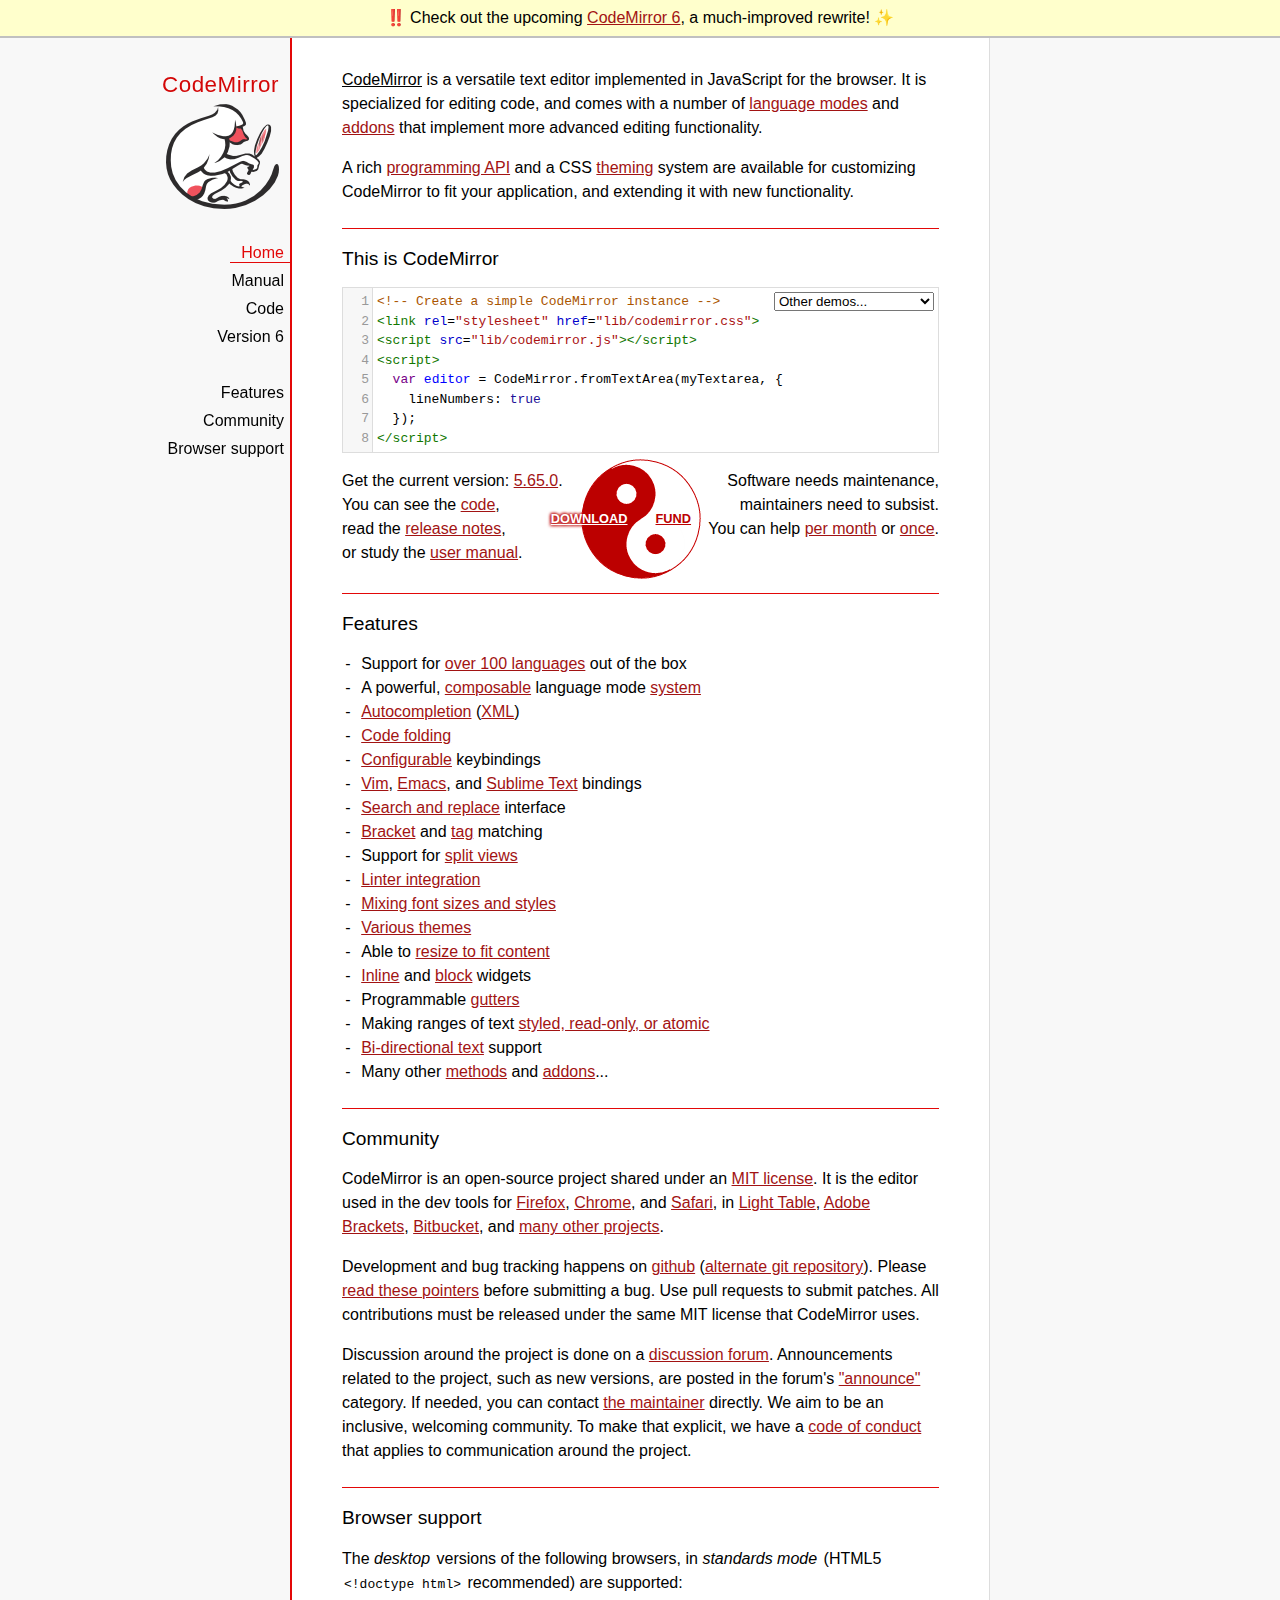
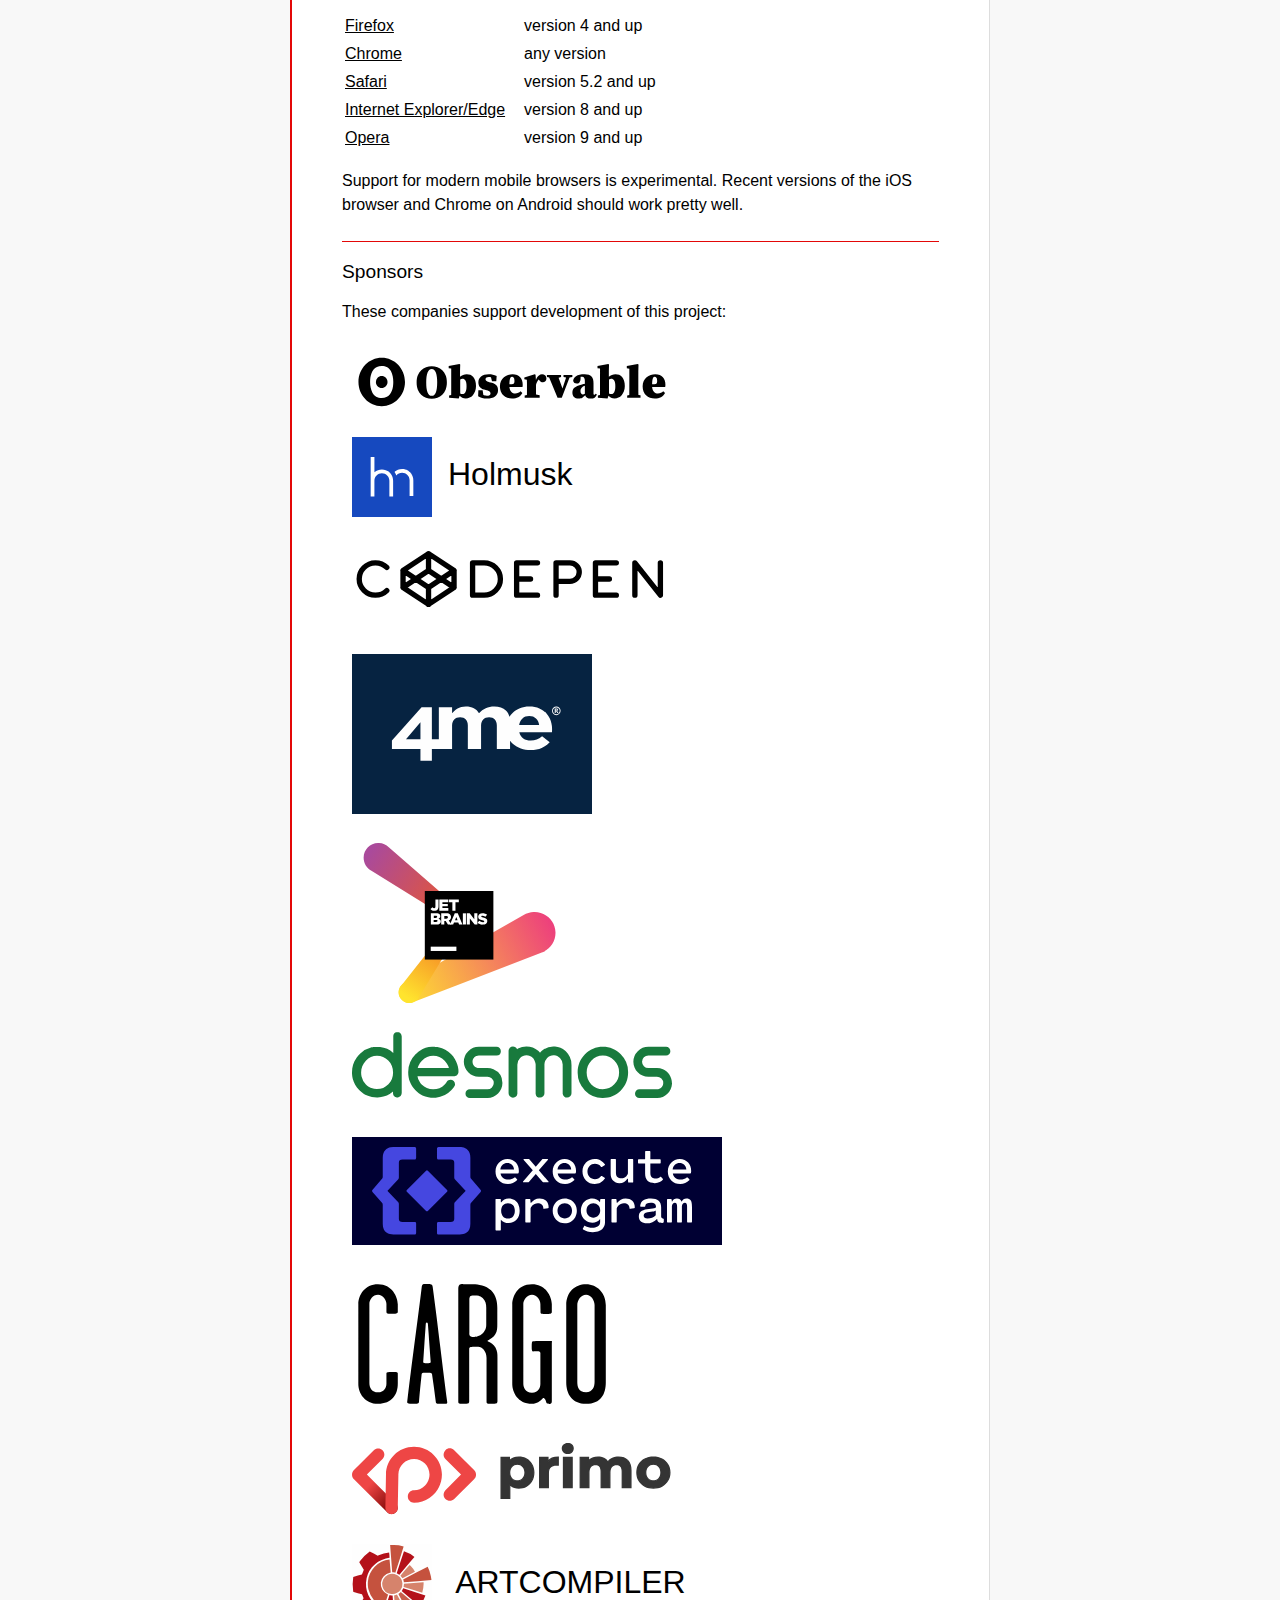
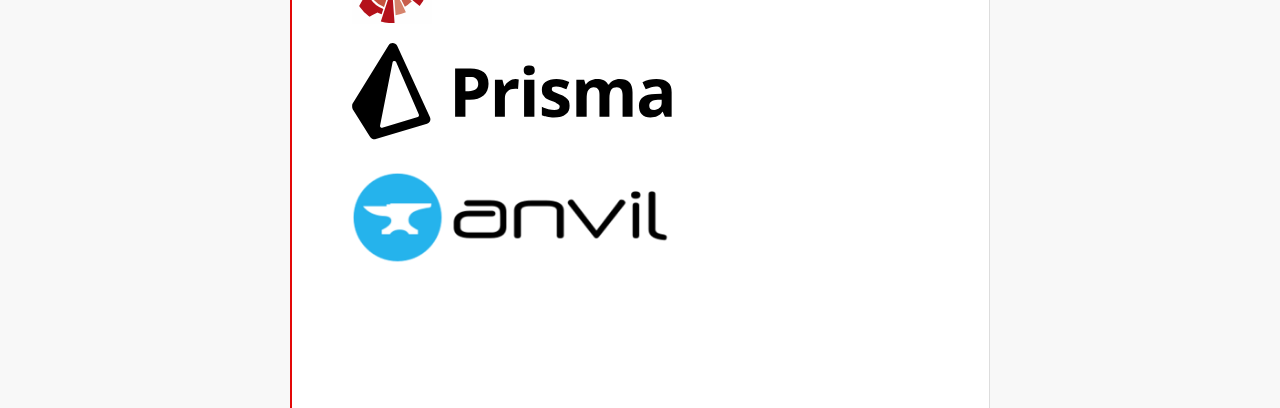
==== commit 0e143fdc: "text editor added still trouble" ====
--- a/assets/codemirror/index.html
+++ b/assets/codemirror/index.html
@@ -65,64 +65,7 @@
   var editor = CodeMirror.fromTextArea(myTextarea, {
     lineNumbers: true
   });
-</script>
-<!-- Create a simple CodeMirror instance -->
-<link rel="stylesheet" href="lib/codemirror.css">
-<script src="lib/codemirror.js"></script>
-<script>
-  var editor = CodeMirror.fromTextArea(myTextarea, {
-    lineNumbers: true
-  });
-</script>
-<!-- Create a simple CodeMirror instance -->
-<link rel="stylesheet" href="lib/codemirror.css">
-<script src="lib/codemirror.js"></script>
-<script>
-  var editor = CodeMirror.fromTextArea(myTextarea, {
-    lineNumbers: true
-  });
-</script>
-<!-- Create a simple CodeMirror instance -->
-<link rel="stylesheet" href="lib/codemirror.css">
-<script src="lib/codemirror.js"></script>
-<script>
-  var editor = CodeMirror.fromTextArea(myTextarea, {
-    lineNumbers: true
-  });
-</script>
-<!-- Create a simple CodeMirror instance -->
-<link rel="stylesheet" href="lib/codemirror.css">
-<script src="lib/codemirror.js"></script>
-<script>
-  var editor = CodeMirror.fromTextArea(myTextarea, {
-    lineNumbers: true
-  });
-</script>
-<!-- Create a simple CodeMirror instance -->
-<link rel="stylesheet" href="lib/codemirror.css">
-<script src="lib/codemirror.js"></script>
-<script>
-  var editor = CodeMirror.fromTextArea(myTextarea, {
-    lineNumbers: true
-  });
-</script>
-<!-- Create a simple CodeMirror instance -->
-<link rel="stylesheet" href="lib/codemirror.css">
-<script src="lib/codemirror.js"></script>
-<script>
-  var editor = CodeMirror.fromTextArea(myTextarea, {
-    lineNumbers: true
-  });
-</script>
-<!-- Create a simple CodeMirror instance -->
-<link rel="stylesheet" href="lib/codemirror.css">
-<script src="lib/codemirror.js"></script>
-<script>
-  var editor = CodeMirror.fromTextArea(myTextarea, {
-    lineNumbers: true
-  });
-</script>
-</textarea>
+</script></textarea>
   <select id="demolist" onchange="document.location = this.options[this.selectedIndex].value;">
     <option value="#">Other demos...</option>
     <option value="demo/complete.html">Autocompletion</option>
